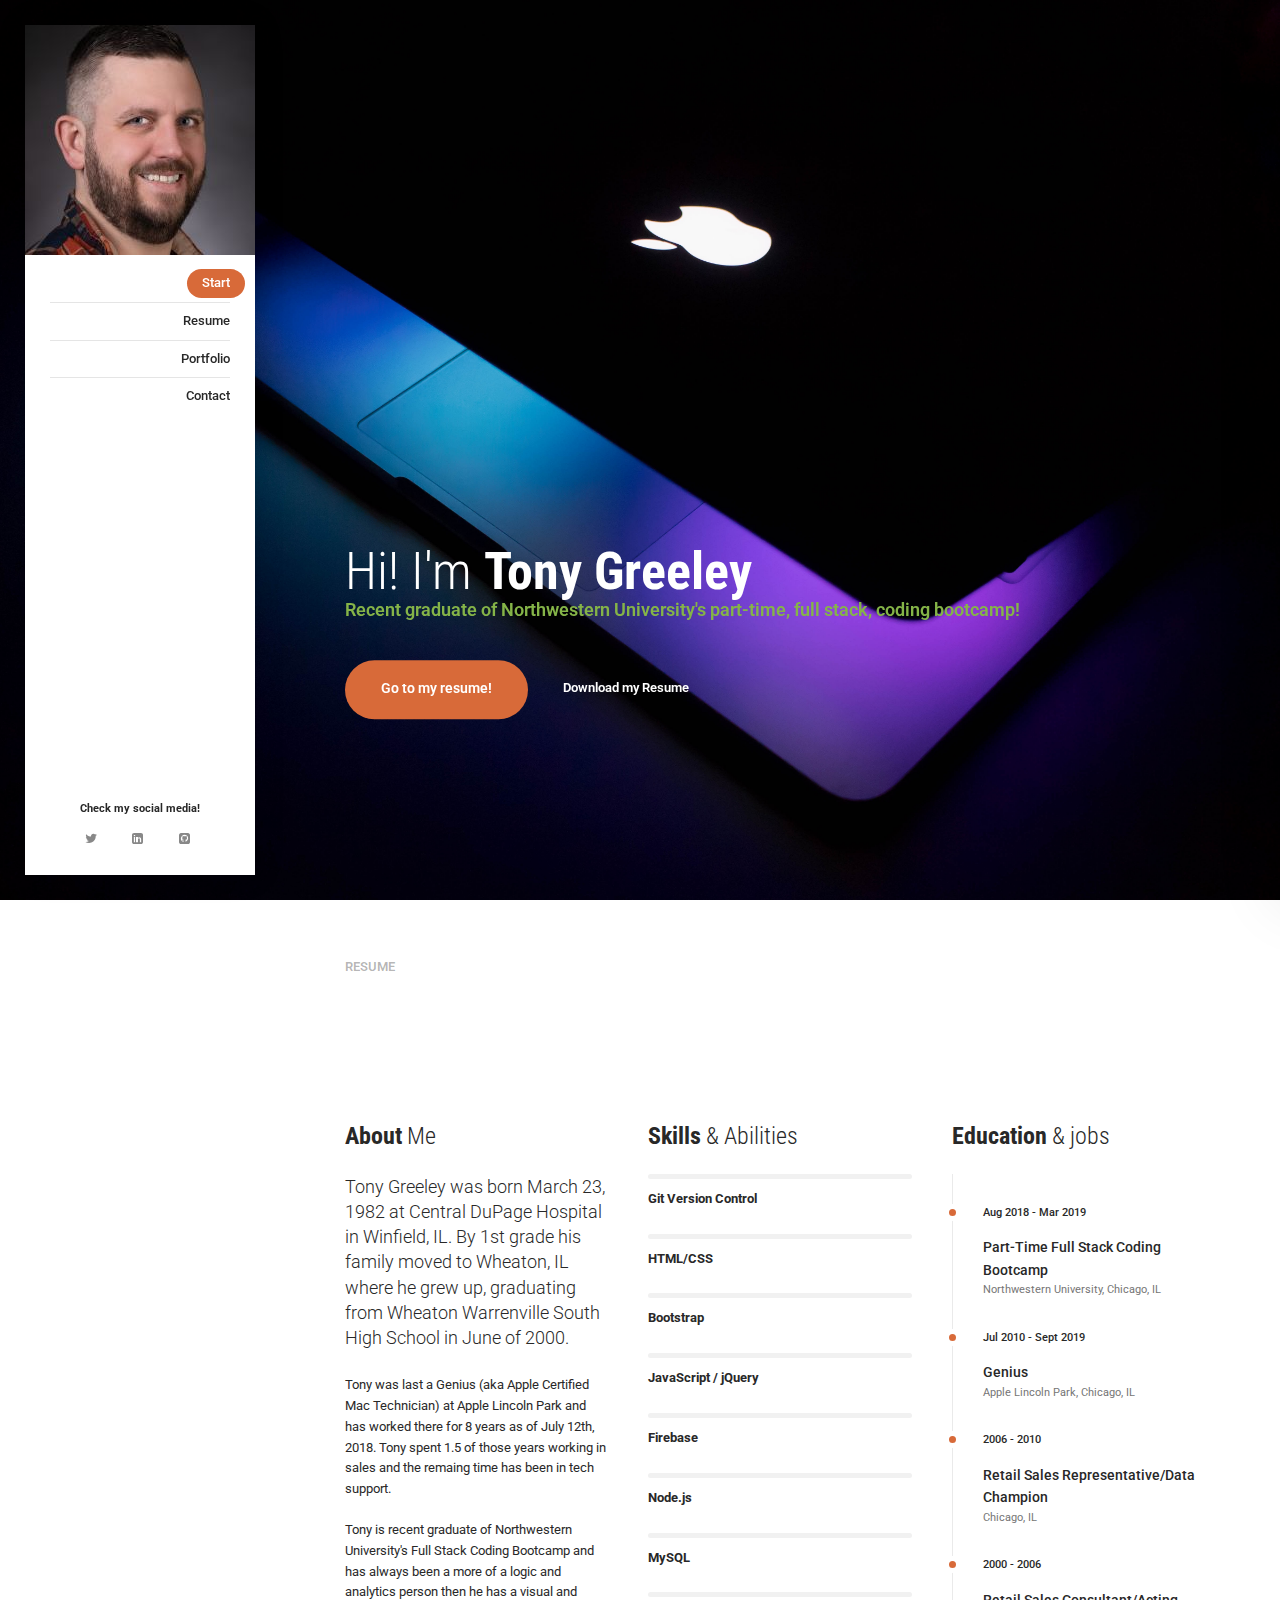
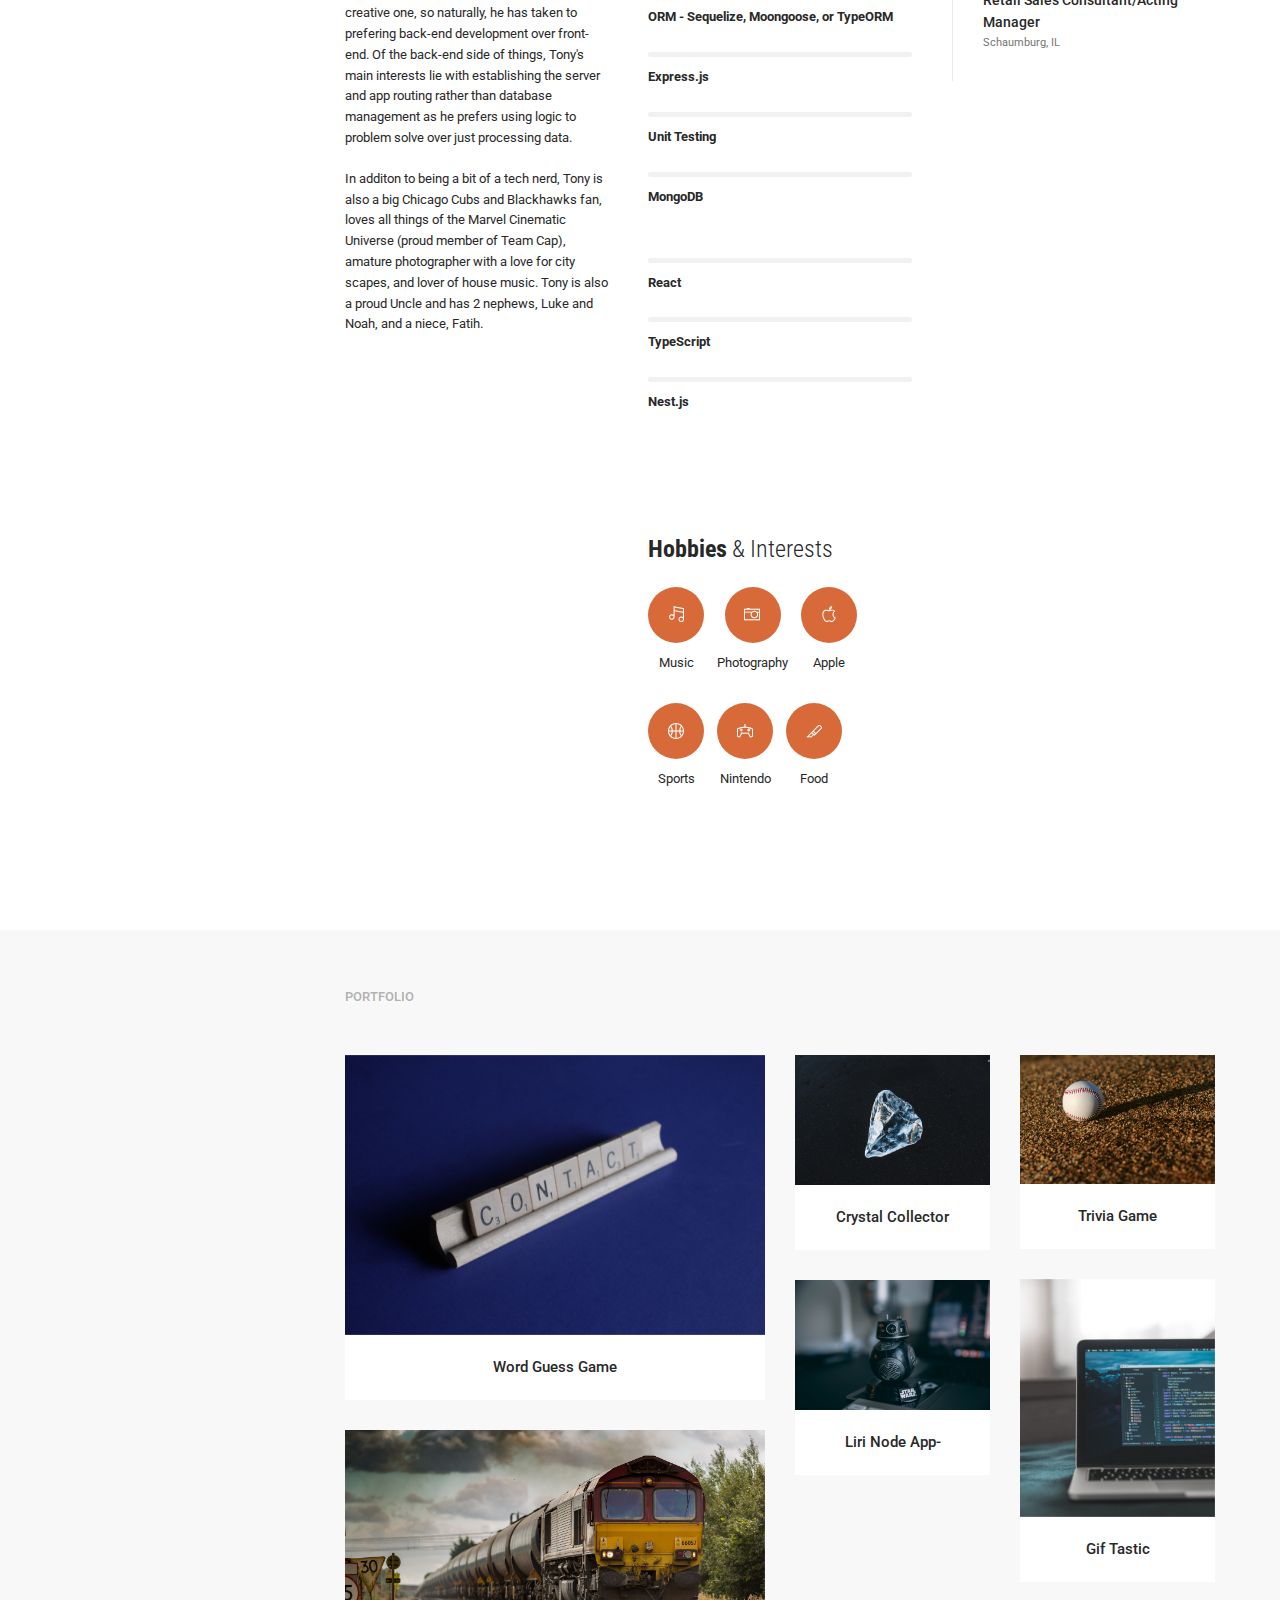
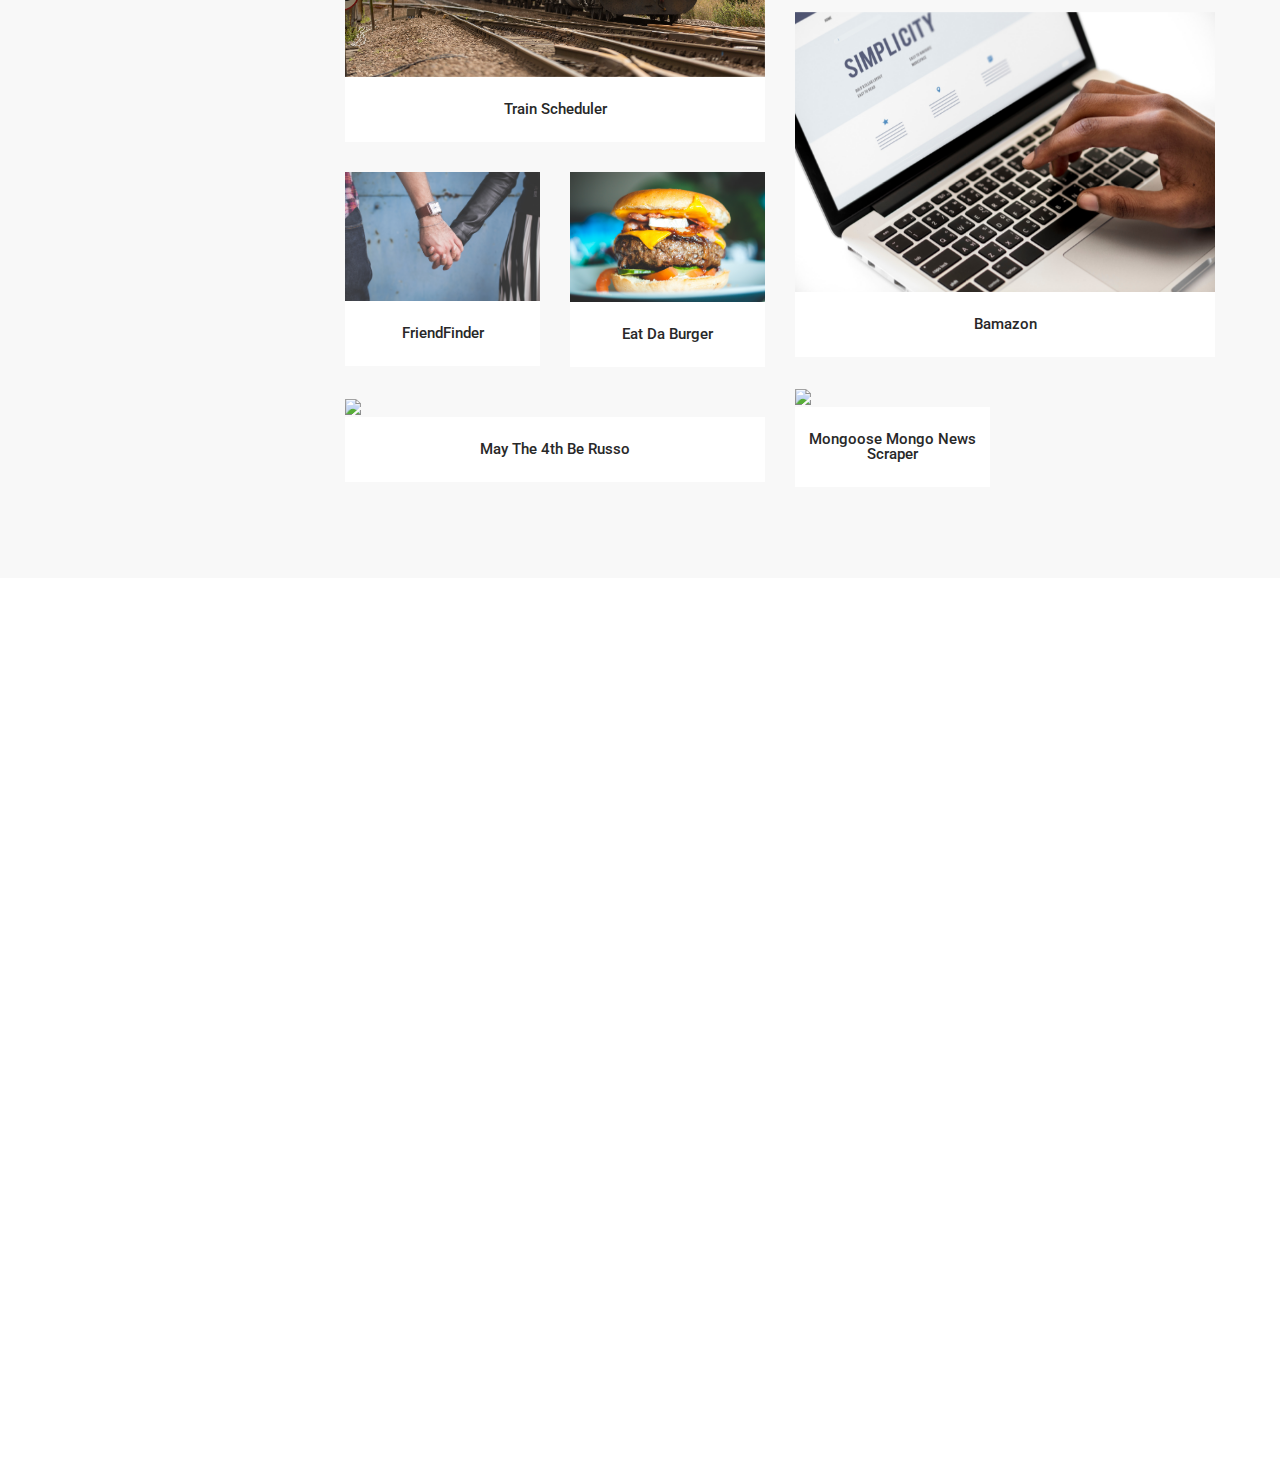
==== index.html @ 6ba8304d "Updated liri node app panel in portfolio section." ====
<!DOCTYPE html>
<html lang="en">

<head>
    <!-- Meta -->
    <meta http-equiv="Content-Type" content="text/html; charset=UTF-8" />
    <meta name="viewport" content="width=device-width, initial-scale=1.0, maximum-scale=1.0, user-scalable=0" />


    <!-- Title -->
    <title>Tony Greeley</title>

    <!-- Favicons -->
    <link rel="shortcut icon" href="./assets/img/favicon/favicon.ico">
    <link rel="apple-touch-icon" href="./assets/img/favicon/captain-america-shield-metal-base-57-204259.png">
    <link rel="apple-touch-icon" sizes="72x72" href="./assets/img/favicon/captain-america-shield-metal-base-72-204259.png">
    <link rel="apple-touch-icon" sizes="120x120" href="./assets/img/favicon/captain-america-shield-metal-base-120-204259.png">
    <link rel="apple-touch-icon" sizes="152x152" href="./assets/img/favicon/captain-america-shield-metal-base-152-204259.png">

    <!-- Google Web Fonts -->
    <link href='https://fonts.googleapis.com/css?family=Roboto+Condensed:400,700,300' rel='stylesheet' type='text/css'>
    <link href='https://fonts.googleapis.com/css?family=Roboto:400,700,500,300,100' rel='stylesheet' type='text/css'>

    <!-- CSS Styles -->
    <link rel="stylesheet" href="./assets/css/styles.css" />

    <!-- CSS Template -->
    <link rel="stylesheet" href="./assets/css/theme.min.css" />
    <link rel="stylesheet" href="./assets/css/color/orange-green.css" id="color">

</head>
<!-- Google tag (gtag.js) -->
<script async src="https://www.googletagmanager.com/gtag/js?id=G-3X4RRBQEVQ"></script>
<script>
  window.dataLayer = window.dataLayer || [];
  function gtag(){dataLayer.push(arguments);}
  gtag('js', new Date());

  gtag('config', 'G-3X4RRBQEVQ');
</script>
<body class="header-vertical">

    <!-- Loader -->
    <div id="page-loader" class="bg-white"></div>
    <!-- Loader / End -->

    <!-- Header -->
    <header id="header" class="bg-white hidden-sm hidden-xs">

        <!-- Photo -->
        <div class="photo">
            <img src="./assets/img/photos/headshot.jpg" alt="Headshot">
        </div>

        <!-- Navigation -->
        <nav id="main-menu">
            <ul class="nav nav-vertical">
                <li><a href="#start" alt="Link to start page"><span>Start</span></a></li>
                <li><a href="#resume" alt="Link to resume page"><span>Resume</span></a></li>
                <li><a href="#portfolio" alt="Link to portfolio page"><span>Portfolio</span></a></li>
                <li><a href="#contact" alt="Link to contact page"><span>Contact</span></a></li>
            </ul>
        </nav>

        <!-- Social Media -->
        <div class="social-media">
            <strong class="text-sm">Check my social media!</strong>
            <ul class="list-inline margin-t-10">
                <li><a href="https://www.twitter.com/tonythetiger323/" class="icon icon-xs" alt="Link to my Twitter Feed"><i
                            class="fa fa-twitter text-muted"></i></a></li>
                <li><a href="https://www.linkedin.com/in/anthonygreeley/" class="icon icon-xs"><i class="fa fa-linkedin-square text-muted"
                            alt="Link to my LinkedIn Page"></i></a></li>
                <li><a href="https://github.com/tonythetiger323/" class="icon icon-xs" alt="Link to my GitHub page"><i
                            class="fa fa-github-square text-muted"></i></a> </li>
            </ul>
        </div>

    </header>
    <!-- Header / End -->

    <!-- Content -->
    <div id="content" class="bg-white">

        <!-- Section - Home -->
        <section id="start" class="section fullheight bg-secondary dark padding-v-60">

            <!-- BG Image -->
            <div class="bg-image animated infinite zooming"><img src="./assets/img/photos/thomas-van-der-vennet-1076846-unsplash.jpg"
                    alt="Background image of a Mac"></div>

            <!-- Middle -->
            <div class="container container-wide v-bottom padding-v-80">
                <h1 class="text-lg margin-b-0">Hi! I'm <strong>Tony Greeley</strong></h1>
                <h5 class="text-tertiary margin-b-40">Recent graduate of Northwestern University's part-time, full
                    stack, coding bootcamp!</h5>
                <span data-target="local-scroll"><a href="#resume" class="btn btn-lg btn-primary animated"
                        data-animation="bounceIn"><span>Go to my resume!</span><i class="ti-arrow-down"></i></a></span>
                <a href="/assets/resume/Anthony Greeley - Resume.pdf" class="btn btn-link" download="Anthony_Greeley_Resume"><span>Download my Resume</span><i class="ti-file"></i></a>
            </div>

        </section>
        <!-- Section - Home / End -->

        <!-- Section - Resume -->
        <section id="resume" class="section padding-v-60">

            <!-- Content -->
            <div class="container container-wide">

                <h6 class="margin-b-50">Resume</h6>

                <div class="row padding-lg">
                    <div class="col-md-4 col-sm-6 col-xs-12">

                        <!-- Resume Box / About -->
                        <div class="resume-box">
                            <span class="icon animated" data-animation="fadeInDown"><i class="ti-comment-alt text-tertiary"></i></span>
                            <h4><strong>About</strong> Me</h4>
                            <p class="lead">Tony Greeley was born March 23, 1982 at Central DuPage Hospital in
                                Winfield, IL. By 1st
                                grade his family moved to Wheaton, IL where he grew up, graduating from Wheaton
                                Warrenville
                                South High School in June of 2000. 
                            </p>
                            <p>Tony was last a Genius (aka Apple Certified Mac Technician) at Apple Lincoln Park
                                and
                                has worked there for 8 years as of July 12th, 2018. Tony spent 1.5 of those years working
                                in
                                sales and the remaing time has been in tech support.
                            </p>
                            <p>
                                Tony is recent graduate of Northwestern University's Full Stack Coding Bootcamp and has always been a more of a logic and analytics person then he has a 
                                visual and creative one, so naturally, he has taken to prefering back-end 
                                development over front-end. Of the back-end side of things, Tony's 
                                main interests lie with establishing the server and app routing rather 
                                than database management as he prefers using logic to problem solve over 
                                just processing data.
                            </p>
                            <p> 
                                In additon to being a bit of a tech nerd, Tony is also a big Chicago Cubs and Blackhawks
                                fan, loves all things of the Marvel Cinematic Universe (proud member of Team Cap),
                                amature photographer with a love for city scapes, and lover of house music.
                                Tony
                                is also a proud Uncle and has 2 nephews, Luke and Noah, and a niece, Fatih.
                            </p>

                        </div>
                    </div>

                    <div class="col-md-4 col-sm-6 col-xs-12">
                        <!-- Resume Box / Skills -->
                        <div class="resume-box">
                            <span class="icon animated" data-animation="fadeInDown"><i class="ti-cup text-tertiary"></i></span>
                            <h4><strong>Skills</strong> &amp; Abilities</h4>
                            <!-- Skill -->
                            <div class="skill">
                                <div class="progress progress-animated">
                                    <div class="progress-bar progress-bar-primary" role="progressbar" aria-valuenow="100"
                                        aria-valuemin="0" aria-valuemax="100">
                                        <span></span>
                                    </div>
                                </div>
                                <strong>Git Version Control</strong>
                            </div>
                            <!-- Skill -->
                            <div class="skill">
                                <div class="progress progress-animated">
                                    <div class="progress-bar progress-bar-primary" role="progressbar" aria-valuenow="100"
                                        aria-valuemin="0" aria-valuemax="100">
                                        <span></span>
                                    </div>
                                </div>
                                <strong>HTML/CSS</strong>
                            </div>
                            <!-- Skill -->
                            <div class="skill">
                                <div class="progress progress-animated">
                                    <div class="progress-bar progress-bar-primary" role="progressbar" aria-valuenow="100"
                                        aria-valuemin="0" aria-valuemax="100">
                                        <span></span>
                                    </div>
                                </div>
                                <strong>Bootstrap</strong>
                            </div>
                            <!-- Skill -->
                            <div class="skill">
                                <div class="progress progress-animated">
                                    <div class="progress-bar progress-bar-primary" role="progressbar" aria-valuenow="100"
                                        aria-valuemin="0" aria-valuemax="100">
                                        <span></span>
                                    </div>
                                </div>
                                <strong>JavaScript / jQuery</strong>
                            </div>
                            <!-- Skill -->
                            <div class="skill">
                                <div class="progress progress-animated">
                                    <div class="progress-bar progress-bar-primary" role="progressbar" aria-valuenow="90"
                                        aria-valuemin="0" aria-valuemax="100">
                                        <span></span>
                                    </div>
                                </div>
                                <strong>Firebase</strong>
                            </div>
                            <!-- Skill -->
                            <div class="skill">
                                <div class="progress progress-animated">
                                    <div class="progress-bar progress-bar-primary" role="progressbar" aria-valuenow="100"
                                        aria-valuemin="0" aria-valuemax="100">
                                        <span></span>
                                    </div>
                                </div>
                                <strong>Node.js</strong>
                            </div>
                            <!-- Skill -->
                            <div class="skill">
                                <div class="progress progress-animated">
                                    <div class="progress-bar progress-bar-primary" role="progressbar" aria-valuenow="90"
                                        aria-valuemin="0" aria-valuemax="100">
                                        <span></span>
                                    </div>
                                </div>
                                <strong>MySQL</strong>
                            </div>
                            <!-- Skill -->
                            <div class="skill">
                                <div class="progress progress-animated">
                                    <div class="progress-bar progress-bar-primary" role="progressbar" aria-valuenow="95"
                                        aria-valuemin="0" aria-valuemax="100">
                                        <span></span>
                                    </div>
                                </div>
                                <strong>ORM - Sequelize, Moongoose, or TypeORM</strong>
                            </div>
                            <!-- Skill -->
                            <div class="skill">
                                <div class="progress progress-animated">
                                    <div class="progress-bar progress-bar-primary" role="progressbar" aria-valuenow="100"
                                        aria-valuemin="0" aria-valuemax="100">
                                        <span></span>
                                    </div>
                                </div>
                                <strong>Express.js</strong>
                            </div>
                            <!-- Skill -->
                            <div class="skill">
                                <div class="progress progress-animated">
                                    <div class="progress-bar progress-bar-primary" role="progressbar" aria-valuenow="90"
                                        aria-valuemin="0" aria-valuemax="100">
                                        <span></span>
                                    </div>
                                </div>
                                <strong>Unit Testing</strong>
                            </div>
                            <!-- Skill -->
                            <div class="skill">
                                <div class="progress progress-animated">
                                    <div class="progress-bar progress-bar-primary" role="progressbar" aria-valuenow="100"
                                        aria-valuemin="0" aria-valuemax="100">
                                        <span></span>
                                    </div>
                                </div>
                                <strong>MongoDB</strong>
                            </div>
                        </div>
                        <!-- Skill -->
                        <div class="skill">
                            <div class="progress progress-animated">
                                <div class="progress-bar progress-bar-primary" role="progressbar" aria-valuenow="100"
                                    aria-valuemin="0" aria-valuemax="100">
                                    <span></span>
                                </div>
                            </div>
                            <strong>React</strong>
                        </div>
                        <!-- Skill -->
                        <div class="skill">
                                <div class="progress progress-animated">
                                    <div class="progress-bar progress-bar-primary" role="progressbar" aria-valuenow="75"
                                        aria-valuemin="0" aria-valuemax="100">
                                        <span></span>
                                    </div>
                                </div>
                                <strong>TypeScript</strong>
                            </div>
                        <!-- Skill -->
                        <div class="skill">
                            <div class="progress progress-animated">
                                <div class="progress-bar progress-bar-primary" role="progressbar" aria-valuenow="75"
                                    aria-valuemin="0" aria-valuemax="90">
                                    <span></span>
                                </div>
                            </div>
                            <strong>Nest.js</strong>
                        </div>
                        <!-- Resume Box / Hobbies -->
                        <div class="resume-box">
                            <span class="icon animated" data-animation="fadeInDown"><i class="ti-music-alt text-tertiary"></i></span>
                            <h4><strong>Hobbies</strong> &amp; Interests</h4>
                            <ul class="list-inline">
                                <li>
                                    <div class="icon-box text-center">
                                        <span class="icon icon-sm icon-circle icon-primary icon-filled"><i class="ti-music-alt"></i></span>
                                        <span class="title">Music</span>
                                    </div>
                                </li>
                                <li>
                                    <div class="icon-box text-center">
                                        <span class="icon icon-sm icon-circle icon-primary icon-filled"><i class="ti-camera"></i></span>
                                        <span class="title">Photography</span>
                                    </div>
                                </li>
                                <li>
                                    <div class="icon-box text-center">
                                        <span class="icon icon-sm icon-circle icon-primary icon-filled"><i class="ti-apple"></i></span>
                                        <span class="title">Apple</span>
                                    </div>
                                </li>
                                <li>
                                    <div class="icon-box text-center">
                                        <span class="icon icon-sm icon-circle icon-primary icon-filled"><i class="ti-basketball"></i></span>
                                        <span class="title">Sports</span>
                                    </div>
                                </li>
                                <li>
                                    <div class="icon-box text-center">
                                        <span class="icon icon-sm icon-circle icon-primary icon-filled"><i class="ti-game"></i></span>
                                        <span class="title">Nintendo</span>
                                    </div>
                                </li>
                                <li>
                                    <div class="icon-box text-center">
                                        <span class="icon icon-sm icon-circle icon-primary icon-filled"><i class="ti-slice"></i></span>
                                        <span class="title">Food</span>
                                    </div>
                                </li>
                            </ul>
                        </div>
                    </div>

                    <div class="col-md-4 col-sm-6 col-xs-12">


                        <!-- Resume Box / Education and Jobs -->
                        <div class="resume-box">
                            <span class="icon animated" data-animation="fadeInDown"><i class="ti-calendar text-tertiary"></i></span>
                            <h4><strong>Education</strong> &amp; jobs</h4>
                            <div class="timeline">
                                <!-- Single event -->
                                <div class="timeline-event te-primary">
                                    <span class="event-date">Aug 2018 - Mar 2019</span>
                                    <span class="event-name">Part-Time Full Stack Coding Bootcamp</span>
                                    <span class="event-description">Northwestern University, Chicago, IL</span>
                                </div>
                                <!-- Single event -->
                                <div class="timeline-event te-primary">
                                    <span class="event-date">Jul 2010 - Sept 2019</span>
                                    <span class="event-name">Genius</span>
                                    <span class="event-description">Apple Lincoln Park, Chicago, IL</span>
                                </div>
                                <!-- Single event -->
                                <div class="timeline-event te-primary">
                                        <span class="event-date">2006 - 2010</span>
                                        <span class="event-name">Retail Sales Representative/Data Champion</span>
                                        <span class="event-description">Chicago, IL</span>
                                    </div>
                                <!-- Single event -->
                                <div class="timeline-event te-primary">
                                        <span class="event-date">2000 - 2006</span>
                                        <span class="event-name">Retail Sales Consultant/Acting Manager</span>
                                        <span class="event-description">Schaumburg, IL</span>
                                    </div>

                            </div>
                        </div>

                    </div>
                </div>
        </section>
        <!-- Section - Resume / End -->

        <!-- Section - Portfolio -->
    <section id="portfolio" class="section bg-grey padding-v-60">

        <!-- Content -->
        <div class="container container-wide">

            <h6 class="margin-b-50">Portfolio</h6>
            
            <div id="portfolio-list" class="row masonry">
                <!-- Masonry Sizer -->
                <div class="masonry-sizer col-lg-3 col-sm-6 col-xs-12"></div>    

                <!-- Masonry Element -->
                <div class="development masonry-item margin-b-30 col-lg-6 col-sm-12 col-xs-12">
                    <div class="gallery-item">
                        <div class="item-photo">
                            <a href="./index.html" data-target="ajax-modal"><img src="./assets/img/photos/melinda-gimpel-699254-unsplash.jpg" alt="" /></a>
                            <div class="item-hover bg-dark dark">
                                <div class="item-hover-content">
                                    <a href="https://github.com/tonythetiger323/Word-Guess-Game" target="_blank" class="icon icon-sm icon-hover icon-circle icon-primary"><i class="fa fa-link"></i></a>
                                    <a href="https://tonygreeley.dev/Word-Guess-Game/" target="_blank" class="icon icon-sm icon-circle icon-white icon-hover"><i class="fa fa-play"></i></a>
                                </div>
                            </div>
                        </div>
                        <div class="item-title">
                            <span class="title">Word Guess Game</span>
                        </div>
                    </div>
                </div>
                <!-- Masonry Element -->
                <div class="development masonry-item margin-b-30 col-lg-3 col-sm-6 col-xs-12">
                    <div class="gallery-item">
                        <div class="item-photo">
                            <a href="./index.html" data-target="ajax-modal"><img src="./assets/img/photos/hao-zhang-508008-unsplash.jpg" alt="" /></a>
                            <div class="item-hover bg-dark dark">
                                <div class="item-hover-content">
                                    <a href="https://github.com/tonythetiger323/unit-4-game" target="_blank" class="icon icon-sm icon-hover icon-circle icon-primary"><i class="fa fa-link"></i></a>
                                    <a href="https://tonygreeley.dev/unit-4-game/" target="_blank" class="icon icon-sm icon-circle icon-white icon-hover"><i class="fa fa-play"></i></a>
                                </div>
                            </div>
                        </div>
                        <div class="item-title">
                            <span class="title">Crystal Collector</span>
                        </div>
                    </div>
                </div>
                <!-- Masonry Element -->
                <div class="development masonry-item margin-b-30 col-lg-3 col-sm-6 col-xs-12">
                    <div class="gallery-item">
                        <div class="item-photo">
                            <a href="./index.html" data-target="ajax-modal"><img src="./assets/img/photos/ben-hershey-578539-unsplash.jpg" alt="" /></a>
                            <div class="item-hover bg-dark dark">
                                <div class="item-hover-content">
                                    <a href="https://github.com/tonythetiger323/TriviaGame" target="_blank" class="icon icon-sm icon-hover icon-circle icon-primary"><i class="fa fa-link"></i></a>
                                    <a href="https://tonygreeley.dev/TriviaGame" target="_blank" class="icon icon-sm icon-circle icon-white icon-hover"><i class="fa fa-play"></i></a>
                                </div>
                            </div>
                        </div>
                        <div class="item-title">
                            <span class="title">Trivia Game</span>
                        </div>
                    </div>
                </div>
                <!-- Masonry Element -->
                <div class="development masonry-item margin-b-30 col-lg-3 col-sm-6 col-xs-12">
                    <div class="gallery-item">
                        <div class="item-photo">
                            <a href="./index.html" data-target="ajax-modal"><img src="./assets/img/photos/fabian-grohs-437907-unsplash.jpg" alt="" /></a>
                            <div class="item-hover bg-dark dark">
                                <div class="item-hover-content">
                                    <a href="https://github.com/tonythetiger323/GifTastic" target="_blank" class="icon icon-sm icon-hover icon-circle icon-primary"><i class="fa fa-link"></i></a>
                                    <a href="https://tonygreeley.dev/GifTastic" target="_blank" class="icon icon-sm icon-circle icon-white icon-hover"><i class="fa fa-play"></i></a>
                                </div>
                            </div>
                        </div>
                        <div class="item-title">
                            <span class="title">Gif Tastic</span>
                        </div>
                    </div>
                </div>
                <!-- Masonry Element -->
                <div class="development masonry-item margin-b-30 col-lg-6 col-sm-12 col-xs-12">
                    <div class="gallery-item">
                        <div class="item-photo">
                            <a href="./index.html" data-target="ajax-modal"><img src="./assets/img/photos/ankush-minda-139833-unsplash.jpg" alt="" /></a>
                            <div class="item-hover bg-dark dark">
                                <div class="item-hover-content">
                                    <a href="https://github.com/tonythetiger323/Train-Scheduler" target="_blank" class="icon icon-sm icon-hover icon-circle icon-primary"><i class="fa fa-link"></i></a>
                                    <a href="https://tonygreeley.dev/Train-Scheduler" target="_blank" class="icon icon-sm icon-circle icon-white icon-hover"><i class="fa fa-play"></i></a>
                                </div>
                            </div>
                        </div>
                        <div class="item-title">
                            <span class="title">Train Scheduler</span>
                        </div>
                    </div>
                </div>
                <!-- Masonry Element -->
                <div class="development masonry-item margin-b-30 col-lg-3 col-sm-6 col-xs-12">
                    <div class="gallery-item">
                        <div class="item-photo">
                            <a href="./index.html" data-target="ajax-modal"><img src="./assets/img/photos/yucel-moran-652370-unsplash.jpg" alt="" /></a>
                            <div class="item-hover bg-dark dark">
                                <div class="item-hover-content">
                                    <a href="https://github.com/tonythetiger323/Liri-Node-App/" target="_blank" class="icon icon-sm icon-hover icon-circle icon-primary"><i class="fa fa-link"></i></a>
                                    <a href="https://youtu.be/0wKeKq0sZNM" target="_blank" class="icon icon-sm icon-circle icon-white icon-hover"><i class="fa fa-play"></i></a>
                                </div>
                            </div>
                        </div>
                        <div class="item-title">
                            <span class="title">Liri Node App-</span>
                        </div>
                    </div>
                </div>
                <!-- Masonry Element -->
                <div class="webdesign masonry-item margin-b-30 col-lg-6 col-sm-12 col-xs-12">
                    <div class="gallery-item">
                        <div class="item-photo">
                            <a href="./index.html" data-target="ajax-modal"><img src="./assets/img/photos/rawpixel-603646-unsplash.jpg"/></a>
                            <div class="item-hover bg-dark dark">
                                <div class="item-hover-content">
                                    <a href="https://github.com/tonythetiger323/bamazon" data-target="ajax-modal" class="icon icon-sm icon-hover icon-circle icon-primary"><i class="fa fa-link"></i></a>
                                    <a href="https://youtu.be/lS2jok3E8bo" target="_blank" class="icon icon-sm icon-circle icon-white icon-hover"><i class="fa fa-play"></i></a>
                                </div>
                            </div>
                        </div>
                        <div class="item-title">
                           <span class="title">Bamazon</span>
                        </div>
                    </div>
                </div>
                   
                    <!-- Masonry Element -->
                <div class="development masonry-item margin-b-30 col-lg-3 col-sm-6 col-xs-12">
                    <div class="gallery-item">
                        <div class="item-photo">
                            <a href="projects/project-example-it.html" data-target="ajax-modal"><img src="./assets/img/photos/freestocks-org-132631-unsplash.jpg" alt="" /></a>
                            <div class="item-hover bg-dark dark">
                                <div class="item-hover-content">
                                    <a href="./assets/img/photos/freestocks-org-132631-unsplash.jpg" data-target="ajax-modal" class="icon icon-sm icon-hover icon-circle icon-primary"><i class="fa fa-link"></i></a>
                                    <a href="https://desolate-waters-46302.herokuapp.com/" target="_blank" class="icon icon-sm icon-circle icon-white icon-hover"><i class="fa fa-play"></i></a>
                                </div>
                            </div>
                        </div>
                        <div class="item-title">
                            <span class="title">FriendFinder</span>
                        </div>
                    </div>
                </div>
                    
                    <!-- Masonry Element -->
                <div class="graphic masonry-item margin-b-30 col-lg-3 col-sm-6 col-xs-12">
                    <div class="gallery-item">
                        <div class="item-photo">
                            <a href="./index.html" data-target="ajax-modal"><img src="./assets/img/photos/erik-odiin-787777-unsplash.jpg"/></a>
                            <div class="item-hover bg-dark dark">
                                <div class="item-hover-content">
                                    <a href="https://github.com/tonythetiger323/burger" target="_blank" class=" icon icon-sm
                                              " data-target="ajax-modal" class="icon icon-sm icon-hover icon-circle icon-primary"><i class="fa fa-link"></i></a>
                                    <a href="https://fathomless-woodland-32050.herokuapp.com/" target="_blank" class="icon icon-sm icon-circle icon-white icon-hover"><i class="fa fa-play"></i></a>
                                </div>
                            </div>
                        </div>
                        <div class="item-title">
                            <span class="title">Eat Da Burger</span>
                        </div>
                    </div>
                </div>
                    
                    <!-- Masonry Element -->
                <div class="webdesign masonry-item margin-b-30 col-lg-3 col-sm-6 col-xs-12">
                    <div class="gallery-item">
                        <div class="item-photo">
                            <a href="./index.html" data-target="ajax-modal"><img src="./assets/img/photos/Free-avengers-backgrounds.jpg"/></a>
                            <div class="item-hover bg-dark dark">
                                <div class="item-hover-content">
                                    <a href="https://github.com/tonythetiger323/MongooseMongoNewsScraper" data-target="ajax-modal" class="icon icon-sm icon-hover icon-circle icon-primary"><i class="fa fa-link"></i></a>
                                    <a href="https://sheltered-citadel-22600.herokuapp.com/" target="_blank" class="icon icon-sm icon-circle icon-white icon-hover"><i class="fa fa-play"></i></a>
                                </div>
                            </div>
                        </div>
                        <div class="item-title">
                            <span class="title">Mongoose Mongo News Scraper</span>
                        </div>
                    </div>
                </div>
                    
                    <!-- Masonry Element -->
                <div class="development masonry-item margin-b-30 col-lg-6 col-sm-12 col-xs-12">
                    <div class="gallery-item">
                        <div class="item-photo">
                            <a href="./index.html" data-target="ajax-modal"><img src="https://res.cloudinary.com/tonythetiger323/image/upload/v1551236759/MayThe4thBeRusso/Other%20Photos/Together/FullSizeRender.jpg"/></a>
                            <div class="item-hover bg-dark dark">
                                <div class="item-hover-content">
                                    <a href="https://github.com/tonythetiger323/MayThe4thBeRussov2" data-target="ajax-modal" class="icon icon-sm icon-hover icon-circle icon-primary"><i class="fa fa-link"></i></a>
                                    <a href="https://www.maythe4thberusso.com" target="_blank" class="icon icon-sm icon-circle icon-white icon-hover"><i class="fa fa-play"></i></a>
                                </div>
                            </div>
                        </div>
                        <div class="item-title">
                           <span class="title">May The 4th Be Russo</span>
                        </div>
                    </div>
                </div>
            </div>
        </div>
    </section>
                   

        <!-- Section - Contact -->
        <section id="contact" class="section padding-v-60 min-fullheight">

            <!-- BG Map -->
            <div id="google-map" class="bg-image" data-latitude="41.989380" data-longitude="-87.673210" data-style="dark"></div>

            <!-- Contact Box -->
            <div class="contact-box bg-secondary dark animated" data-animation="flipInY">
                <h1>Don't hesitate to <strong>contact me</strong>!</h1>
                <!-- Contact List -->
                <ul class="list-unstyled list-unstyled-icons">
                    <li>
                        <i 
                        class="inline-icon icon-before-and-after text-primary fa fa-map-marker"
                        ></i
                        >Chicago, IL
                        60660, USA</li>
                    <li>
                        <i 
                        class="inline-icon icon-before-and-after text-primary fa fa-comment"
                        ></i
                        ><a href="mailto:tony.greeley@me.com">tony.greeley@me.com</a>
                    </li>
                    <li>
                        <i 
                        class="inline-icon icon-before-and-after text-primary fa fa-phone"
                        ></i
                        >(847) 848-0552
                    </li>
                </ul>
                <h5 class="margin-t-60">Check my social media!</h5>
                <ul class="list-inline">
                    <li><a href="https://twitter.com/tonythetiger323" class="icon icon-circle icon-xs icon-twitter"><i
                                class="fa fa-twitter"></i></a></li>
                    <li><a href="https://www.linkedin.com/in/anthonygreeley/" class="icon icon-xs icon-circle icon-linkedin"><i
                                class="fa fa-linkedin-square" alt="Link to my LinkedIn Page"></i></a></li>
                    <li><a href="https://github.com/tonythetiger323/" class="icon icon-xs icon-circle icon-github" alt="Link to my GitHub page"><i
                                class="fa fa-github-square"></i></a> </li>
                </ul>
                
            </div>

        </section>
        <!-- Section - Contact / End -->
    </div>
<!-- Content / End -->


<!-- Mobile Navigation -->
<a href="#" id="mobile-nav-toggle" class="icon icon-circle icon-sm icon-primary icon-hover visible-xs visible-sm" data-target="mobile-nav">
    <i class="ti-menu"></i>
</a>
<nav id="mobile-nav" class="bg-white">
    <div class="mobile-nav-wrapper">
         <!-- Nav -->
        <ul class="nav nav-vertical">
            <li><a href="#start"><span>Start</span></a></li>
            <li><a href="#resume"><span>Resume</span></a></li>
            <li><a href="#portfolio"><span>Portfolio</span></a></li>
            <li><a href="#contact"><span>Contact</span></a></li>
        </ul>
        <!-- Social Media -->
        <div class="margin-t-20">
            <strong class="text-sm">Check my social media!</strong>
            <ul class="list-inline margin-t-10">
                <li><a href="https://twitter.com/tonythetiger323" class="icon icon-xs"><i class="fa fa-twitter text-muted"></i></a></li>
                <li><a href="https://www.linkedin.com/in/anthonygreeley/" class="icon icon-xs"><i class="fa fa-linkedin-square text-muted"
                    alt="Link to my LinkedIn Page"></i></a></li>
                <li><a href="https://github.com/tonythetiger323/" class="icon icon-xs" alt="Link to my GitHub page"><i
                    class="fa fa-github-square text-muted"></i></a> </li>
             </ul>
        </div>
    </div>
        <a href="#" class="mobile-nav-close icon icon-hover icon-xs icon-circle icon-primary" data-target="mobile-nav"><i
                class="fa fa-times"></i></a>
    </nav>
    
    
    <!-- JS Libraries -->
    <script src="assets/js/jquery-1.11.3.min.js"></script>
    <!-- JS Plugins -->
    <script>
        window.paceOptions = {
            target: '#page-loader',
            ajax: false
        };
    </script>
    <script src="assets/js/plugins.js"></script>

    <!-- JS Core -->
    <script src="assets/js/core.min.js"></script>

    <!--Google Maps API-->
    <script src="https://maps.googleapis.com/maps/api/js?key=AIzaSyB9LO5pfOmBfFODdh-XQ9TsDspVODIFXzY"></script>
</body>
    
</html>
---- assets/css/theme.min.css ----
/* ----------------------------------------------------------------------------
Mi. - Ultimate Personal Resume vCard Template 

File:			CSS Theme Base (minified)
Version:        1.3
Last change:    20/07/16
Author:         Suelo
-------------------------------------------------------------------------------- */

.btn,a{transition:all .2s ease-in-out}a:focus,a:hover,h1 a:focus,h1 a:hover,h2 a:focus,h2 a:hover,h3 a:focus,h3 a:hover,h4 a:focus,h4 a:hover,h5 a:hover,h5:focus,h6 a:focus,h6 a:hover{text-decoration:none}.relative,.sep-line,.v-bottom,.v-center,body{position:relative}#ajax-modal,body{overflow-x:hidden}.btn.active.focus,.btn.active:focus,.btn.focus,.btn.focus:active,.btn:active:focus,.btn:focus,:focus,a:focus,a:visited,input:focus,textarea:focus{outline:0}.example-box-title,.label,h6{text-transform:uppercase}body{color:#282828;font-size:13px;font-family:'Helvetica Neue',Roboto,Helvetica,Arial,sans-serif;font-weight:400;line-height:1.6;-webkit-font-smoothing:antialiased;-moz-osx-font-smoothing:grayscale}a{color:inherit;-moz-transition:all .2s ease-in-out;-webkit-transition:all .2s ease-in-out;-o-transition:all .2s ease-in-out}iframe{border:none}img{max-width:100%;height:auto;-webkit-backface-visibility:hidden}.relative{z-index:2}.border{border:1px solid rgba(0,0,0,.15)}.dark .border,.dark.border{border:1px solid rgba(255,255,255,.2)}.border-bottom{border-bottom:1px solid rgba(0,0,0,.15)}.dark .border-bottom,.dark.border-bottom{border-bottom:1px solid rgba(255,255,255,.1)}.border-top{border-top:1px solid rgba(0,0,0,.15)}.dark .border-top,.dark.border-top{border-top:1px solid rgba(255,255,255,.2)}.light{color:#111}.dark,.nav-vertical>li.active>a,.nav-vertical>li>a.active{color:#fff}.padding-70{padding:70px}.padding-60{padding:60px}.padding-40{padding:40px}.padding-30{padding:30px}.padding-20{padding:20px}.padding-15{padding:15px}.padding-10{padding:10px}.padding-v-130{padding-top:130px;padding-bottom:130px}.padding-v-120{padding-top:120px;padding-bottom:120px}.padding-v-110{padding-top:110px;padding-bottom:110px}.padding-v-100{padding-top:100px;padding-bottom:100px}.padding-v-90{padding-top:90px;padding-bottom:90px}.padding-v-80{padding-top:80px;padding-bottom:80px}.padding-v-70{padding-top:70px;padding-bottom:70px}.padding-v-60{padding-top:60px;padding-bottom:60px}.padding-v-50{padding-top:50px;padding-bottom:50px}.padding-v-40{padding-top:40px;padding-bottom:40px}.padding-v-30{padding-top:30px;padding-bottom:30px}.padding-v-20{padding-top:20px;padding-bottom:20px}.padding-v-10{padding-top:10px;padding-bottom:10px}.padding-h-130{padding-left:130px;padding-right:130px}.padding-h-120{padding-left:120px;padding-right:120px}.padding-h-110{padding-left:110px;padding-right:110px}.padding-h-100{padding-left:100px;padding-right:100px}.padding-h-90{padding-left:90px;padding-right:90px}.padding-h-80{padding-left:80px;padding-right:80px}.padding-h-70{padding-left:70px;padding-right:70px}.padding-h-60{padding-left:60px;padding-right:60px}.padding-h-50{padding-left:50px;padding-right:50px}.padding-h-40{padding-left:40px;padding-right:40px}.padding-h-30{padding-left:30px;padding-right:30px}.padding-h-20{padding-left:20px;padding-right:20px}.padding-h-10{padding-left:10px;padding-right:10px}.padding-t-130{padding-top:130px}.padding-t-120{padding-top:120px}.padding-t-110{padding-top:110px}.padding-t-100{padding-top:100px}.padding-t-90{padding-top:90px}.padding-t-80{padding-top:80px}.padding-t-70{padding-top:70px}.padding-t-60{padding-top:60px}.padding-t-50{padding-top:50px}.padding-t-40{padding-top:40px}.padding-t-30{padding-top:30px}.padding-t-20{padding-top:20px}.padding-t-15{padding-top:15px}.padding-t-10{padding-top:10px}.padding-b-130{padding-bottom:130px}.padding-b-120{padding-bottom:120px}.padding-b-110{padding-bottom:110px}.padding-b-100{padding-bottom:100px}.padding-b-90{padding-bottom:90px}.padding-b-80{padding-bottom:80px}.padding-b-70{padding-bottom:70px}.padding-b-60{padding-bottom:60px}.padding-b-50{padding-bottom:50px}.padding-b-40{padding-bottom:40px}.padding-b-30{padding-bottom:30px}.padding-b-20{padding-bottom:20px}.padding-b-15{padding-bottom:15px}.padding-b-10{padding-bottom:10px}.margin-t-0{margin-top:0!important}.margin-t-5{margin-top:5px!important}.margin-t-10{margin-top:10px!important}.margin-t-15{margin-top:15px!important}.margin-t-20{margin-top:20px!important}.margin-t-30{margin-top:30px!important}.margin-t-40{margin-top:40px!important}.margin-t-50{margin-top:50px!important}.margin-t-60{margin-top:60px!important}.margin-t-70{margin-top:70px!important}.margin-t-80{margin-top:80px!important}.margin-t-90{margin-top:90px!important}.margin-t-100{margin-top:100px!important}.margin-t-110{margin-top:110px!important}.margin-t-120{margin-top:120px!important}.margin-b-0{margin-bottom:0!important}.margin-b-5{margin-bottom:5px!important}.margin-b-10{margin-bottom:10px!important}.margin-b-15{margin-bottom:15px!important}.margin-b-20{margin-bottom:20px!important}.margin-b-30{margin-bottom:30px!important}.margin-b-40{margin-bottom:40px!important}.margin-b-50{margin-bottom:50px!important}.margin-b-60{margin-bottom:60px!important}.margin-b-70{margin-bottom:70px!important}.margin-b-80{margin-bottom:80px!important}.margin-b-90{margin-bottom:90px!important}.margin-b-100{margin-bottom:100px!important}.margin-b-110{margin-bottom:110px!important}.margin-b-120{margin-bottom:120px!important}.margin-l-10{margin-left:10px!important}.margin-l-20{margin-left:20px!important}.margin-l-30{margin-left:30px!important}.margin-l-40{margin-left:40px!important}.margin-l-50{margin-left:50px!important}.margin-r-10{margin-right:10px!important}.margin-r-20{margin-right:20px!important}.margin-r-30{margin-right:30px!important}.margin-r-40{margin-right:40px!important}.margin-r-50{margin-right:50px!important}.h-100{height:100px}.h-200{height:200px}.h-300{height:300px}.h-400{height:400px}.h-500{height:500px}.h-600{height:600px}.h-700{height:700px}.h-800{height:800px}.h-900{height:900px}.h-sm{min-height:40vh}.h-md{min-height:60vh}.h-lg{min-height:80vh}.fullheight{height:100vh}.min-fullheight{min-height:100vh}.icon-before{margin-right:8px}.icon-after{margin-left:8px}.icon-before-and-after{margin-right:8px;margin-left:8px}.sep-line{z-index:1;display:block;height:1px;border:none;margin:10px 0;background:rgba(0,0,0,.1)}.dark .sep-line{background:rgba(255,255,255,.2)}.bg-image,.bg-slideshow{background-position:center center;background-size:cover;background-repeat:no-repeat;z-index:0}.v-center{top:50%;transform:translate3d(0,-50%,0);-webkit-transform:translate3d(0,-50%,0);-webkit-transition:all .3s;-moz-transition:all .3s;-o-transition:all .3s;transition:all .3s}.v-bottom{top:95%;transform:translate3d(0,-100%,0);-webkit-transform:translate3d(0,-100%,0);-webkit-transition:all .3s;-moz-transition:all .3s;-o-transition:all .3s;transition:all .3s}.v-center-items{display:-webkit-flex;display:-moz-flex;display:-ms-flexbox;display:flex;align-items:center;-webkit-align-items:center;flex-direction:row;-webkit-flex-direction:row}.bg-image>img,.bg-video-placeholder,.mobile .hidden-mobile{display:none}.bg-image{position:absolute;top:0;left:0;width:100%;height:100%}.bg-image+*{position:relative}.bg-map,.bg-slideshow,.bg-video{position:absolute;top:0;left:0;width:100%;height:100%}.bg-fixed{background-attachment:fixed}.bg-slideshow+*{position:relative}.bg-slideshow .owl-item,.bg-slideshow .owl-wrapper,.bg-slideshow .owl-wrapper-outer{height:100%;overflow:hidden}.animated{visibility:hidden}.animated.visible{visibility:visible}.animate-hover{-webkit-animation-fill-mode:both;animation-fill-mode:both}.shadow{-webkit-box-shadow:1px 1px 20px 0 rgba(0,0,0,.2);-moz-box-shadow:1px 1px 20px 0 rgba(0,0,0,.2);box-shadow:1px 1px 20px 0 rgba(0,0,0,.2)}.container-wide{width:80%}.fullwidth{padding-left:30px;padding-right:30px}.row.no-padding{margin-left:0;margin-right:0}.row.no-padding>[class*=' col'],.row.no-padding>[class^=col]{padding-left:0;padding-right:0}.row.padding-lg{margin-left:-40px;margin-right:-40px}.row.padding-lg>[class*=' col'],.row.padding-lg>article[class^=col]{padding-left:40px;padding-right:40px}#header{transition:all .3s;-webkit-transition:all .3s;-moz-transition:all .3s;-o-transition:all .3s}.nav-vertical>li:not(:last-child){border-bottom:1px solid rgba(0,0,0,.1)}.dark .nav-vertical>li{border-color:rgba(255,255,255,.1)}#main-menu .nav-vertical>li>ul>li:not(:last-child),.nav-horizontal>li>ul>li:not(:last-child){border-bottom:1px solid rgba(0,0,0,.1)}.nav-vertical>li>a{position:relative;display:inline-block;font-size:13px;font-weight:500;padding:8px 0}.nav-vertical>li>a:focus,.nav-vertical>li>a:hover{background:0 0}.nav-vertical>li>a>span{position:relative;z-index:1}.nav-vertical>li>a:before{position:absolute;top:4px;left:-15px;bottom:4px;right:-15px;border-radius:20px;content:' ';transform:scale(0);-webkit-transform:scale(0);transition:all .2s cubic-bezier(.175,.885,.32,1.275);-webkit-transition:all .2s cubic-bezier(.175,.885,.32,1.275);visibility:hidden;opacity:0}.nav-vertical>li.active>a:before,.nav-vertical>li>a.active:before{transform:scale(1);-webkit-transform:scale(1);visibility:visible;opacity:1}.nav-vertical li ul{padding:10px 5px 20px;list-style:none;display:none}#main-menu .nav-vertical>li:hover>ul,#main-menu .nav-vertical>li>a:hover+ul,.nav-vertical li.active>ul{display:block}.nav-vertical>li ul a{line-height:1.8;opacity:.5}.nav-vertical>li>ul>li.active>a,.nav-vertical>li>ul>li>a:focus,.nav-vertical>li>ul>li>a:hover{opacity:1}#main-menu .nav-vertical>li>a{margin-left:-25px;margin-right:-25px;padding-left:25px;padding-right:25px}#main-menu .nav-vertical>li>a:before{left:10px;right:10px}#main-menu .nav-vertical>li>ul{position:absolute;background:#fff;padding:3px 15px;width:180px;text-align:left;left:100%;margin-left:20px;top:0;-webkit-box-shadow:0 0 30px 0 rgba(0,0,0,.1);-moz-box-shadow:0 0 30px 0 rgba(0,0,0,.1);box-shadow:0 0 30px 0 rgba(0,0,0,.1)}#main-menu .nav-vertical>li.dropdown>a:after{font-family:themify;font-size:70%;margin-left:5px;opacity:.6;content:"\e62a"}#main-menu .nav-vertical>li.dropdown:hover>a:after{opacity:1;color:inherit}#main-menu .nav-vertical>li>ul>li>a{line-height:2.8;opacity:1}.header-vertical #header{position:fixed;top:25px;left:25px;bottom:25px;width:270px;z-index:888;-webkit-box-shadow:0 0 30px 0 rgba(0,0,0,.1);-moz-box-shadow:0 0 30px 0 rgba(0,0,0,.1);box-shadow:0 0 30px 0 rgba(0,0,0,.1)}.header-vertical #header #main-menu{position:relative;background:inherit;z-index:2}.header-vertical #header .nav-vertical{position:relative;text-align:right;padding:0 25px}.header-vertical #header .photo{margin-bottom:10px}.header-vertical .logo{text-align:right;padding:90px 30px;margin-bottom:10px}.header-vertical .logo .name{margin-bottom:5px;font-size:46px;line-height:1}.header-vertical .logo .caption{font-weight:600}.header-vertical #header .social-media{position:absolute;bottom:0;left:0;right:0;text-align:center;z-index:1}.nav-horizontal>li{display:inline-block;margin:0 10px;line-height:1}.nav-horizontal>li>a{position:relative;display:block;font-size:13px;font-weight:500;padding:12px 0}.nav-horizontal>li>a:focus,.nav-horizontal>li>a:hover{background:0 0}.nav-horizontal>li>a>span{position:relative;z-index:1}.nav-horizontal>li>a:before{position:absolute;top:4px;left:-15px;bottom:4px;right:-15px;border-radius:20px;content:' ';transform:scale(0);-webkit-transform:scale(0);transition:all .2s cubic-bezier(.175,.885,.32,1.275);-webkit-transition:all .2s cubic-bezier(.175,.885,.32,1.275);visibility:hidden;opacity:0}.header-horizontal #header,.nav-horizontal>li>ul{left:0;-webkit-box-shadow:0 0 30px 0 rgba(0,0,0,.1);-moz-box-shadow:0 0 30px 0 rgba(0,0,0,.1)}.nav-horizontal>li>a.active{color:#fff}.nav-horizontal>li>a.active:before{transform:scale(1);-webkit-transform:scale(1);visibility:visible;opacity:1}.nav-horizontal>li>ul{position:absolute;background:#fff;padding:3px 15px;width:180px;text-align:left;top:100%;list-style:none;display:none;margin-top:-1px;box-shadow:0 0 30px 0 rgba(0,0,0,.1)}.nav-horizontal>li.dropdown>a:after{font-family:themify;font-size:70%;margin-left:5px;opacity:.6;content:"\e62a"}.nav-horizontal>li.dropdown:hover>a:after{opacity:1;color:inherit}.nav-horizontal>li:hover>ul{display:block}.nav-horizontal>li>ul>li>a{line-height:2.8;opacity:1}.header-horizontal #header{position:fixed;top:0;right:0;height:88px;z-index:222;box-shadow:0 0 30px 0 rgba(0,0,0,.1)}.header-horizontal #header>*{line-height:88px}.header-horizontal #header>*>*{line-height:1.6}.header-horizontal #header .photo{height:100%;display:inline-block;line-height:1}.header-horizontal #header .photo img{height:100%}.header-horizontal .logo{display:inline-block;text-align:right;padding:9px 30px;min-width:230px;height:88px;line-height:1!important}.header-horizontal .logo>*{position:relative;top:11px}.header-horizontal .logo .name{margin-bottom:0;font-size:24px;line-height:24px!important}.header-horizontal .logo .caption{font-weight:600;font-size:12px}.header-horizontal #header #main-menu{display:inline-block;margin-left:20px}.gallery-item,.timeline-event>*{display:block}#mobile-nav-toggle{position:fixed;top:30px;right:30px;z-index:660;-webkit-box-shadow:0 0 30px 0 rgba(0,0,0,.1);-moz-box-shadow:0 0 30px 0 rgba(0,0,0,.1);box-shadow:0 0 30px 0 rgba(0,0,0,.1)}.ajax-modal-opened #mobile-nav-toggle{margin-top:60px}#mobile-nav{position:fixed;top:0;right:0;height:100%;width:260px;z-index:670;transition:all .3s ease-out;-webkit-transition:all .3s ease-out;-moz-transition:all .3s ease-out;-o-transition:all .3s ease-out;transform:translateX(100%);-webkit-transform:translateX(100%);-webkit-box-shadow:-2px 2px 61px 0 rgba(0,0,0,.1);-moz-box-shadow:-2px 2px 61px 0 rgba(0,0,0,.1);box-shadow:-2px 2px 61px 0 rgba(0,0,0,.1)}#messenger.active,.post-item:hover .post-content{-webkit-box-shadow:0 0 30px 0 rgba(0,0,0,.1);-moz-box-shadow:0 0 30px 0 rgba(0,0,0,.1)}#mobile-nav .mobile-nav-wrapper{position:absolute;top:0;right:0;width:100%;height:100%;padding:30px;overflow-x:hidden;overflow-y:auto;z-index:0}#messenger,.gallery-item,.section{overflow:hidden}.mobile-nav-open #mobile-nav{transform:translateX(0);-webkit-transform:translateX(0)}.mobile-nav-open.header-horizontal #header,.mobile-nav-open.header-horizontal #header.sticky{transform:translateX(-260px);-webkit-transform:translateX(-260px)}.mobile-nav-open #content{transform:translateX(-130px);-webkit-transform:translateX(-130px)}#mobile-nav .mobile-nav-close{position:absolute;top:30px;right:30px}.section,.speciality-icon,.timeline,.timeline-event{position:relative}#content{transition:all .3s;-webkit-transition:all .3s;-moz-transition:all .3s;-o-transition:all .3s}.header-vertical .section{padding-left:320px}.resume-box{margin-bottom:50px}.skill{margin-bottom:24px}.speciality{padding:20px 0;border-bottom:1px solid #eaeaea}.dark .speciality{border-color:rgba(255,255,255,.1)}.speciality:last-child{border-bottom:none}.speciality-icon{top:-2px;float:left;font-size:36px}.speciality-content{padding-top:6px;padding-left:66px}.speciaity-description{color:#757575;margin-bottom:0;font-size:12px}.dark .speciaity-description{color:rgba(255,255,255,.5)}.timeline{border-left:1px solid #eaeaea;padding:30px 0}.dark .timeline{border-color:rgba(255,255,255,.1)}.timeline-event{padding-left:30px;padding-bottom:30px}.timeline-event:last-child{padding-bottom:0}.timeline-event:before{position:absolute;top:0;left:-9px;width:7px;height:7px;border:5px solid #fff;-webkit-border-radius:50%;-moz-border-radius:50%;border-radius:50%;-webkit-box-sizing:content-box;-moz-box-sizing:content-box;box-sizing:content-box;content:" "}.gallery-item,.gallery-item .item-photo{position:relative}.event-date{font-weight:500;font-size:11px;margin-bottom:15px}.event-name{font-weight:500;font-size:14px}.event-description{font-size:11px;color:#757575}.dark .event-description{color:rgba(255,255,255,.5)}.contact-box{margin-left:10%;width:380px;padding:60px 40px}.gallery-item{transition:all .3s ease-out;-webkit-transition:all .3s ease-out}.gallery-item .item-container{position:absolute;top:0;left:0;width:100%;height:100%;padding:5% 10%;transition:all .5s ease-out;-webkit-transition:all .5s ease-out}.gallery-item .item-container .item-content{position:relative;top:50%;transform:translate3d(0,-50%,0);-webkit-transform:translate3d(0,-50%,0)}.gallery-item:hover .item-container.dynamic{opacity:0;visibility:hidden;transform:translateY(50%);-webkit-transform:translateY(50%)}.gallery-item .item-hover{position:absolute;top:0;left:0;width:100%;height:100%;padding:5% 10%;transition:all .5s;-webkit-transition:all .5s;opacity:0;visibility:hidden}.gallery-item:hover .item-hover{opacity:1;visibility:visible;transform:translateY(0);-webkit-transform:translateY(0)}.gallery-item .item-hover-content{position:relative;top:50%;text-align:center;opacity:0;transform:translate3d(0,-50%,0) scale(.5);-webkit-transform:translate3d(0,-50%,0) scale(.5);transition:all .2s cubic-bezier(.175,.885,.32,1.275) .2s;-webkit-transition:all .2s cubic-bezier(.175,.885,.32,1.275) .2s}.gallery-item:hover .item-hover-content{opacity:1;transform:translate3d(0,-50%,0) scale(1);-webkit-transform:translate3d(0,-50%,0) scale(1)}.gallery-item .item-hover-corner{position:absolute;top:10px;right:15px}.gallery-item .item-title{text-align:center;padding:25px 10px;background-color:#fff}.dark .gallery-item .item-title{background-color:rgba(0,0,0,.1)}.gallery-item .item-title .title{font-size:15px;font-weight:500;display:block;line-height:1}.post{margin-bottom:30px}.post .post-content{position:relative;margin:0 15px 30px;background:#fff;color:#282828;padding:25px 30px;z-index:2;transition:all .5s;-webkit-transition:all .5s}#ajax-loader,.post .post-photo+.post-content{margin-top:-25px}.post-item .post-content{margin-bottom:0}.example-box,.post .date,.post .meta{margin-bottom:20px}.post-item:hover .post-content{box-shadow:0 0 30px 0 rgba(0,0,0,.1)}.post-item h1{font-size:36px}.post .meta{font-size:11px;padding-bottom:21px;border-bottom:1px solid rgba(0,0,0,.1)}.post .meta>span:not(:last-child){margin-right:13px}.post .meta>span>i{margin-right:5px;opacity:.2}.post .date{font-size:14px;font-weight:500}#messenger{position:fixed;top:0;right:0;bottom:0;width:360px;height:100%;z-index:777;display:none;-webkit-box-shadow:none;-moz-box-shadow:none;box-shadow:none;transition:box-shadow .5s .4s;-webkit-transition:-webkit-box-shadow .5s .4s}#messenger.active{box-shadow:0 0 30px 0 rgba(0,0,0,.1)}#messenger-box{position:absolute;top:0;left:0;bottom:0;width:100%;height:100%;color:#fff}#messenger-box .messenger-box-content{position:absolute;top:0;left:0;right:-30px;margin-right:30px;height:100%;padding:30px;display:none;overflow:auto}#messenger-box .icon.messenger-close{position:absolute;top:30px;right:30px}#messenger-box:before{position:absolute;bottom:30px;right:30px;width:56px;height:56px;transition:all .7s;-webkit-transition:all .7s;-webkit-border-radius:50%;-moz-border-radius:50%;border-radius:50%;content:' '}#messenger.active #messenger-box:before{bottom:-220px;right:-220px;width:720px;height:150vh}#messenger-toggle{position:fixed;bottom:30px;right:30px;background-color:#fff;-webkit-box-shadow:0 0 30px 0 rgba(0,0,0,.1);-moz-box-shadow:0 0 30px 0 rgba(0,0,0,.1);box-shadow:0 0 30px 0 rgba(0,0,0,.1);z-index:776}#messenger-toggle:focus,#messenger-toggle:hover{color:#fff}.example-box{border:1px solid #E1E1E8;border-top-left-radius:4px;border-top-right-radius:4px}.comment-avatar,.pace .pace-progress{-webkit-border-radius:50%;-moz-border-radius:50%}.example-box-content{padding:20px}.example-box-content>:last-child{margin-bottom:0}.example-box-title{padding:10px 20px;font-size:11px;border-bottom:1px solid #E1E1E8;background-color:#F7F8F9;color:#9b9fa1;font-weight:500}.example-box+pre{margin-top:-1px!important;border-top-left-radius:0;border-top-right-radius:0}.comments{margin-bottom:30px}.comments,.comments ul{list-style:none;padding:0}.comment-content,.comments ul{padding-left:95px}.comments ul{margin-top:20px;padding-top:20px}.comments li{margin-bottom:25px}.comment-title,.comments li:last-child{margin-bottom:0}.comment-avatar{float:left;width:65px;height:65px;border-radius:50%;overflow:hidden}.comment-avatar img{-webkit-border-radius:2px;-moz-border-radius:2px;border-radius:2px}.comment-title{padding-right:100px}.comment-head{padding-top:10px;padding-bottom:15px;margin-bottom:10px;border-bottom:1px solid rgba(0,0,0,.15)}.dark .comment-head{border-color:rgba(255,255,255,.15)}.comment-text{font-size:12px;margin-bottom:15px}h5,p{margin-bottom:20px}#page-loader{position:fixed;top:0;left:0;right:0;bottom:0;width:100%;height:100%;z-index:10000;transition:all .3s ease-out;-webkit-transition:all .3s ease-out;-moz-transition:all .3s ease-out;-o-transition:all .3s ease-out}.pace{position:absolute;z-index:2000;top:50%;left:50%;transform:translate3d(-50%,-50%,0);-webkit-transform:translate3d(-50%,-50%,0);-webkit-pointer-events:none;pointer-events:none;-webkit-user-select:none;-moz-user-select:none;user-select:none;width:80px;height:80px;display:block!important}.pace-inactive{display:none}.pace .pace-progress{position:relative;transform:translate3d(0,0,0)!important;-webkit-transform:translate3d(0,0,0)!important;-webkit-transition:all .1s;-moz-transition:all .1s;-o-transition:all .1s;transition:all .1s;-webkit-background-clip:padding-box;-moz-background-clip:padding;background-clip:padding-box;border-radius:50%;width:100%;height:100%;color:#fff;text-align:center}@-webkit-keyframes pageLoading{0%,100%{-webkit-transform:none;transform:none}50%{-webkit-transform:scale(1.9);transform:scale(1.9)}}@keyframes pageLoading{0%,100%{-webkit-transform:none;transform:none}50%{-webkit-transform:scale(1.9);transform:scale(1.9)}}.pace .pace-progress:before{position:absolute;top:0;left:0;-webkit-border-radius:50%;-moz-border-radius:50%;border-radius:50%;width:100%;height:100%;content:' ';-webkit-animation-name:pageLoading;animation-name:pageLoading;-webkit-animation-fill-mode:both;animation-fill-mode:both;-webkit-animation-duration:3s;animation-duration:3s;-webkit-animation-iteration-count:infinite;animation-iteration-count:infinite}.pace .pace-progress:after{position:absolute;top:49%;left:49%;transform:translate3d(-50%,-50%,0);-webkit-transform:translate3d(-50%,-50%,0);font-size:16px;font-weight:600;content:attr(data-progress-text);display:block}.bg-green,.bg-success{background-color:#85b448}.bg-blue,.bg-info{background-color:#3aa8db}.bg-orange,.bg-warning{background-color:#d86a39}.bg-danger,.bg-red{background-color:#ca4441}.bg-white{background-color:#fff}.bg-black{background-color:#000}.bg-grey{background-color:#f8f8f8}.bg-grey-dark{background-color:#232323}.bg-blue-dark{background-color:#1a2a41}.bg-red-dark{background-color:#4b1615}.bg-red-navy{background-color:#723e3d}.bg-green-dark{background-color:#232d1c}.bg-green-navy{background-color:#647247}.bg-brown{background-color:#32281d}.bg-blue-navy{background-color:#31485e}.bg-yellow{background-color:#ddc13e}.bg-yellow-navy{background-color:#8e824c}.bg-beige{background-color:#caa669}.bg-purple{background-color:#8566b5}.bg-purple-navy{background-color:#352a47}.bg-dark{background-color:rgba(0,0,0,.7)}h1,h2,h3,h4,h5,h6{margin-top:0}h1,h2,h3,h4{font-family:'Roboto Condensed';font-weight:300}h5,h6{font-weight:600}.text-light,p.lead{font-weight:300}h1{font-size:42px;margin-bottom:34px}h1.text-lg{font-size:52px}h2{font-size:36px;margin-bottom:28px}h3{font-size:28px;margin-bottom:26px}h4{font-size:24px;margin-bottom:24px}h5{font-size:18px}h6{font-size:13px;color:rgba(0,0,0,.3);margin-bottom:16px}.dark h6{color:rgba(255,255,255,.4)}p.lead{font-size:18px;margin-bottom:25px}blockquote{padding:30px 20px}blockquote footer:before{display:none}.btn>*,.icon-box{display:inline-block}blockquote footer img{margin-right:10px}.dark blockquote .small,.dark blockquote footer,.dark blockquote small{color:rgba(255,255,255,.5)}pre{padding:20px}.link-default{text-decoration:underline}.text-xxl{font-size:52px}.text-xl{font-size:24px}.text-lg{font-size:20px}.text-md{font-size:12px}.text-sm{font-size:11px}.text-xs{font-size:10px}.text-italic{font-style:italic}.text-blue-dark,.text-primary{color:#1a2a41}.text-green,.text-success{color:#85b448}.text-blue,.text-info{color:#3aa8db}.text-orange,.text-warning{color:#d86a39}.text-danger,.text-red{color:#ca4441}.text-white{color:#fff}.text-black{color:#000}.text-grey{color:#f8f8f8}.text-red-dark{color:#4b1615}.text-red-navy{color:#723e3d}.text-green-dark{color:#232d1c}.text-green-navy{color:#647247}.text-brown{color:#32281d}.text-blue-navy{color:#31485e}.text-yellow{color:#ddc13e}.text-yellow-navy{color:#8e824c}.text-beige{color:#caa669}.text-purple{color:#8566b5}.text-purple-navy{color:#352a47}.text-muted{color:#888}.text-muted-2x{color:#b7b7b7}.dark .text-muted{color:rgba(255,255,255,.6)}.dark .text-muted-2x{color:rgba(255,255,255,.4)}.text-dark{color:rgba(0,0,0,.6)}.btn{position:relative;padding:15px 32px 17px;-webkit-border-radius:30px;-moz-border-radius:30px;border-radius:30px;border:none;font-size:13px;background:0 0;font-weight:600;margin-bottom:2px;color:#fff;-moz-transition:all .2s ease-in-out;-webkit-transition:all .2s ease-in-out;-o-transition:all .2s ease-in-out}.btn>*{transition:all .2s ease-in-out;-moz-transition:all .2s ease-in-out;-webkit-transition:all .2s ease-in-out;-o-transition:all .2s ease-in-out}.btn>:nth-child(2){position:absolute;top:48%;transform:translate3d(0,-50%,0);-webkit-transform:translate3d(0,-50%,0);right:20px;opacity:0;visibility:hidden}.btn:focus>:nth-child(1),.btn:hover>:nth-child(1){transform:translateX(-10px)}.btn:focus>:nth-child(2),.btn:hover>:nth-child(2){opacity:1;visibility:visible}.btn:before{position:absolute;top:-2px;left:-2px;right:-2px;bottom:-2px;border-radius:29px;content:' ';opacity:0}.btn:focus:before{-webkit-animation-fill-mode:both;animation-fill-mode:both;-webkit-animation-duration:.6s;animation-duration:.6s;-webkit-animation-name:glow;animation-name:glow}@-webkit-keyframes glow{0%{opacity:.3;-webkit-transform:scale(0)}100%{opacity:0;-webkit-transform:scale(2)}}@keyframes glow{0%{opacity:.3;transform:scale(0)}100%{opacity:0;transform:scale(2)}}.btn>span{position:relative;z-index:1}.btn-green,.btn-success{background-color:#85b448}.btn-green:focus,.btn-green:hover,.btn-success:focus,.btn-success:hover{color:#85b448}.btn-blue,.btn-info{background-color:#3aa8db}.btn-blue:focus,.btn-blue:hover,.btn-info:focus,.btn-info:hover{color:#3aa8db}.btn-orange,.btn-warning{background-color:#d86a39}.btn-orange:focus,.btn-orange:hover,.btn-warning:focus,.btn-warning:hover{color:#d86a39}.btn-danger,.btn-red{background-color:#ca4441}.btn-danger:focus,.btn-danger:hover,.btn-red:focus,.btn-red:hover{color:#ca4441}.btn-white{background-color:#fff}.btn-white:focus,.btn-white:hover{color:#fff}.btn-black{background-color:#282828}.btn-black:focus,.btn-black:hover{color:#282828}.btn-grey{background-color:#f8f8f8}.btn-grey:focus,.btn-grey:hover{color:#f8f8f8}.btn-blue-dark{background-color:#1a2a41}.btn-blue-dark:focus,.btn-blue-dark:hover{color:#1a2a41}.btn-red-dark{background-color:#4b1615}.btn-red-dark:focus,.btn-red-dark:hover{color:#4b1615}.btn-red-navy{background-color:#723e3d}.btn-red-navy:focus,.btn-red-navy:hover{color:#723e3d}.btn-green-dark{background-color:#232d1c}.btn-green-dark:focus,.btn-green-dark:hover{color:#232d1c}.btn-green-navy{background-color:#647247}.btn-green-navy:focus,.btn-green-navy:hover{color:#647247}.btn-brown{background-color:#32281d}.btn-brown:focus,.btn-brown:hover{color:#32281d}.btn-blue-navy{background-color:#31485e}.btn-blue-navy:focus,.btn-blue-navy:hover{color:#31485e}.btn-yellow{background-color:#ddc13e}.btn-yellow:focus,.btn-yellow:hover{color:#ddc13e}.btn-yellow-navy{background-color:#8e824c}.btn-yellow-navy:focus,.btn-yellow-navy:hover{color:#8e824c}.btn-beige{background-color:#caa669}.btn-beige:focus,.btn-beige:hover{color:#caa669}.btn-purple{background-color:#8566b5}.btn-purple:focus,.btn-purple:hover{color:#8566b5}.btn-purple-navy{background-color:#352a47}.btn-purple-navy:focus,.btn-purple-navy:hover{color:#352a47}.btn-default,.btn-white{color:#282828}.btn:focus,.btn:hover{background:#fff}.btn-default{background-color:#f8f8f8}.btn-link{color:inherit}.btn-link:focus,.btn-link:hover{color:inherit;text-decoration:none;background:0 0}.btn-lg{padding:19px 36px 21px;border-radius:40px;font-size:14px}.btn-sm{padding:11px 29px 13px;border-radius:25px;font-size:12px}.btn-xs{padding:9px 26px 11px;border-radius:20px;font-size:11px}.label{font-size:70%;font-weight:500}.label-default{background-color:transparent;color:inherit;border:1px solid rgba(0,0,0,.15)}.dark .label-default{border-color:rgba(255,255,255,.25)}.label-primary{background-color:#1a2a41}.label-success{background-color:#85b448}.label-info{background-color:#3aa8db}.label-warning{background-color:#d86a39}.label-danger{background-color:#ca4441}.icon-box{margin-bottom:30px}.icon-box .icon{margin-bottom:10px}.icon-box .title{display:block}.icon,.icon-circle>*,.social-icons>li{display:inline-block}.icon{font-size:62px;vertical-align:middle;width:84px}.icon-circle{position:relative;font-size:32px;height:84px;-webkit-border-radius:50%;-moz-border-radius:50%;border-radius:50%;color:#fff}.icon-circle>*{position:absolute;top:49%;left:49%;transform:translate3d(-50%,-50%,0);-webkit-transform:translate3d(-50%,-50%,0)}.icon.icon-hover{transition:all .1s ease-out;-moz-transition:all .1s ease-out;-webkit-transition:all .1s ease-out;-o-transition:all .1s ease-out}a.icon>:focus,a.icon>:hover{color:inherit}.icon-lg{font-size:88px;width:120px}.icon-lg.icon-circle{font-size:54px;height:120px}.icon-sm{font-size:42px;width:56px}.icon-sm.icon-circle{font-size:16px;height:56px}.icon-xs{font-size:13px;width:34px}.icon-xs.icon-circle{font-size:11px;height:34px}.icon-green,.icon-success{background-color:#85b448}.icon-green.icon-hover:focus,.icon-green.icon-hover:hover,.icon-success.icon-hover:focus,.icon-success.icon-hover:hover{color:#85b448}.icon-blue,.icon-info{background-color:#3aa8db}.icon-blue.icon-hover:focus,.icon-blue.icon-hover:hover,.icon-info.icon-hover:focus,.icon-info.icon-hover:hover{color:#3aa8db}.icon-orange,.icon-warning{background-color:#d86a39}.icon-orange.icon-hover:focus,.icon-orange.icon-hover:hover,.icon-warning.icon-hover:focus,.icon-warning.icon-hover:hover{color:#d86a39}.icon-danger,.icon-red{background-color:#ca4441}.icon-danger.icon-hover:focus,.icon-danger.icon-hover:hover,.icon-red.icon-hover:focus,.icon-red.icon-hover:hover{color:#ca4441}.icon-black.icon-hover:focus,.icon-black.icon-hover:hover,.icon-grey,.icon-grey.icon-hover:focus,.icon-grey.icon-hover:hover,.icon-white,.icon-white.icon-hover:focus,.icon-white.icon-hover:hover{color:#282828}.icon-white{background-color:#fff}.icon-black{background-color:#282828}.icon-grey{background-color:#f8f8f8}.icon-blue-dark{background-color:#1a2a41}.icon-blue-dark.icon-hover:focus,.icon-blue-dark.icon-hover:hover{color:#1a2a41}.icon-red-dark{background-color:#4b1615}.icon-red-dark.icon-hover:focus,.icon-red-dark.icon-hover:hover{color:#4b1615}.icon-red-navy{background-color:#723e3d}.icon-red-navy.icon-hover:focus,.icon-red-navy.icon-hover:hover{color:#723e3d}.icon-green-dark{background-color:#232d1c}.icon-green-dark.icon-hover:focus,.icon-green-dark.icon-hover:hover{color:#232d1c}.icon-green-navy{background-color:#647247}.icon-green-navy.icon-hover:focus,.icon-green-navy.icon-hover:hover{color:#647247}.icon-brown{background-color:#32281d}.icon-brown.icon-hover:focus,.icon-brown.icon-hover:hover{color:#32281d}.icon-blue-navy{background-color:#31485e}.icon-blue-navy.icon-hover:focus,.icon-blue-navy.icon-hover:hover{color:#31485e}.icon-yellow{background-color:#ddc13e}.icon-yellow.icon-hover:focus,.icon-yellow.icon-hover:hover{color:#ddc13e}.icon-yellow-navy{background-color:#8e824c}.icon-yellow-navy.icon-hover:focus,.icon-yellow-navy.icon-hover:hover{color:#8e824c}.icon-beige{background-color:#caa669}.icon-beige.icon-hover:focus,.icon-beige.icon-hover:hover{color:#caa669}.icon-purple{background-color:#8566b5}.icon-purple.icon-hover:focus,.icon-purple.icon-hover:hover{color:#8566b5}.icon-purple-navy{background-color:#352a47}.icon-purple-navy.icon-hover:focus,.icon-purple-navy.icon-hover:hover{color:#352a47}.icon.icon-hover:not(.icon-circle):hover{color:inherit}.icon-circle.icon-hover:focus:not(.icon-white):not(#messenger-toggle),.icon-circle.icon-hover:hover:not(.icon-white):not(#messenger-toggle),a.icon-circle:focus:not(.icon-white):not(#messenger-toggle),a.icon-circle:hover:not(.icon-white):not(#messenger-toggle){background-color:#fff!important}.icon.icon-hover.icon-white:focus,.icon.icon-hover.icon-white:hover{background-color:transparent;color:inherit}.social-icons{list-style:none;margin:0;padding:0}.icon-behance{background-color:#0098fd}.icon-behance:focus,.icon-behance:hover{color:#0098fd}.icon-dribbble{background-color:#f16092}.icon-dribbble:focus,.icon-dribbble:hover{color:#f16092}.icon-dropbox{background-color:#0093eb}.icon-dropbox:focus,.icon-dropbox:hover{color:#0093eb}.icon-facebook{background-color:#1f4578}.icon-facebook:focus,.icon-facebook:hover{color:#1f4578}.icon-github{background-color:#757575}.icon-github:focus,.icon-github:hover{color:#757575}.icon-google-plus{background-color:#e13d3d}.icon-google-plus:focus,.icon-google-plus:hover{color:#e13d3d}.icon-instagram{background-color:#bd7f55}.icon-instagram:focus,.icon-instagram:hover{color:#bd7f55}.icon-linkedin{background-color:#008fc3}.icon-linkedin:focus,.icon-linkedin:hover{color:#008fc3}.icon-skype{background-color:#16bef1}.icon-skype:focus,.icon-skype:hover{color:#16bef1}.icon-tumblr{background-color:#3a5974}.icon-tumblr:focus,.icon-tumblr:hover{color:#3a5974}.icon-twitter{background-color:#50c8e6}.icon-twitter:focus,.icon-twitter:hover{color:#50c8e6}.icon-youtube{background-color:#eb3c31}.icon-youtube:focus,.icon-youtube:hover{color:#eb3c31}.owl-pagination{text-align:center}.owl-pagination .owl-page{display:inline-block;margin:0 5px 5px;padding:5px 0}.owl-pagination .owl-page>span{display:block;background-color:#282828;width:8px;height:8px;opacity:.2;vertical-align:middle;border-radius:50%;-webkit-transition:all .1s ease-out;transition:all .1s ease-out}.dark .owl-pagination .owl-page>span{background-color:#fff;opacity:.3}.light .owl-pagination .owl-page>span{background-color:#282828}.owl-pagination .owl-page.active>span{opacity:1;transform:scale(1.4);-webkit-transform:scale(1.4)}.side-sticky-navigation.affix{top:60px;width:100%;max-width:300px}ol,ul{margin-bottom:25px}ul.list-check li{list-style:none}ul.list-check li:before{font-family:FontAwesome;content:'\f00c';margin-right:10px;opacity:.4}.list-unstyled-icons .inline-icon{float:left;margin-left:-35px}.list-unstyled-icons li{padding-left:30px;margin-bottom:15px}.list-unstyled-icons li:last-child{margin-bottom:0}.nav a{color:inherit}.nav-pills>li{display:inline-block;float:none}.nav-pills>li>a{border-radius:40px;padding:12px 26px;font-weight:500;border:none;background-color:rgba(0,0,0,.05);color:#909090}.dark .nav-pills>li>a{color:#fff}.nav-pills>li>a:focus,.nav-pills>li>a:hover{background:0 0;color:#282828}.alert,.dark .nav-pills>li>a:focus,.dark .nav-pills>li>a:hover,.nav-panels>li.active>a,.nav-panels>li.active>a:focus,.nav-panels>li.active>a:hover{color:#fff}.nav-pills>li.active>a,.nav-pills>li.active>a:focus,.nav-pills>li.active>a:hover{background-color:#282828;border-color:#282828}.nav-panels{margin-bottom:40px}.nav-panels>li{width:50%;float:left}.nav-panels>li>a{padding:40px;background:#fff;text-align:center;font-size:15px;font-weight:500}.form-control,label{font-size:13px}.nav-panels>li>a:focus,.nav-panels>li>a:hover{background:#fff}.form-group{margin-bottom:10px}.form-control{height:42px;padding:10px 12px;border-color:#dfdfdf;border-radius:3px;-webkit-box-shadow:none;box-shadow:none}.form-control:focus{border-color:#949494;border-radius:3px;-webkit-box-shadow:none;box-shadow:none}.dark .form-control,.dark .form-control:focus{border:none!important}.form-error{display:none}.alert{border:none}.alert-default{background-color:rgba(0,0,0,.15)}.alert-success{background-color:#85b448}.alert-info{background-color:#3aa8db}.alert-warning{background-color:#d86a39}.alert-danger{background-color:#ca4441}.testimonial{margin-bottom:45px;text-align:left}.testimonial-content{position:relative;padding:18px 23px;line-height:1.2;background-color:#F6F6F6}.testimonial-dark .testimonial-content{color:#fff;background-color:rgba(0,0,0,.2)}.testimonial-white .testimonial-content{color:#282828;background-color:#fff}.testimonial-content:before{position:absolute;bottom:-14px;left:25px;width:0;height:0;border-style:solid;border-width:14px 14px 0 0;content:'';border-color:#F6F6F6 transparent transparent}.testimonial-white .testimonial-content:before{border-color:#fff transparent transparent}.testimonial-dark .testimonial-content:before{border-color:rgba(0,0,0,.2) transparent transparent}.testimonial-author{margin-top:20px;line-height:1.1}.testimonial-author .testimonial-icon{float:left}.testimonial-author .name{font-weight:500;font-size:14px;display:block}.modal-dialog,.modal:before{display:inline-block;vertical-align:middle}.testimonial-author .caption{font-size:12px;font-weight:600}.testimonial-photo{position:relative;float:left;width:52px;height:52px}.testimonial-with-photo .testimonial-author-txt{margin-left:65px;padding-top:11px}.testimonial-with-icon .testimonial-icon{margin-top:3px}.testimonial-with-icon .testimonial-author-txt{margin-left:25px}.modal{text-align:center}.modal-backdrop.in{opacity:.8}.modal-intro{color:#fff;text-align:left}.modal.fade .modal-dialog{-webkit-transition:-webkit-transform .3s cubic-bezier(.175,.885,.32,1.475);-o-transition:-o-transform .3s cubic-bezier(.175,.885,.32,1.475);transition:transform .3s cubic-bezier(.175,.885,.32,1.475);-webkit-transform:translate(0,-25%);-ms-transform:translate(0,-25%);-o-transform:translate(0,-25%);transform:translate(0,-25%)}.modal.in .modal-dialog{-webkit-transform:translate(0,0);-ms-transform:translate(0,0);-o-transform:translate(0,0);transform:translate(0,0)}.modal:before{content:" ";height:100%}.modal-dialog{text-align:left}#ajax-loader,#ajax-modal{display:none;position:fixed}.modal-dialog.modal-md{width:750px}.modal-content{border-radius:0;-webkit-box-shadow:none;box-shadow:none;border:none}.modal-body{padding:30px}.modal-close{position:absolute;top:30px;right:30px;z-index:50;transform:translateY(-40px) rotate(90deg);-webkit-transform:translateY(-40px) rotate(90deg);background:0 0;font-size:30px;border:none;color:#fff;opacity:.3;transition:all .3s ease-out;-moz-transition:all .3s ease-out;-webkit-transition:all .3s ease-out;-o-transition:all .3s ease-out}.modal.in .modal-close{transform:translateY(0) rotate(0);-webkit-transform:translateY(0) rotate(0);opacity:.3}.modal.in .modal-close:hover{opacity:1}#ajax-modal{top:0;right:0;left:0;bottom:0;overflow-y:auto;z-index:333}.ajax-modal-opened #header{pointer-events:none;opacity:.5}#ajax-modal .ajax-body{padding-top:90px;padding-bottom:90px}html.locked-scrolling,html.locked-scrolling body{height:100%;overflow:hidden}#ajax-modal .ajax-close{position:fixed;top:30px;right:30px;z-index:50}#ajax-loader{top:50%;left:50%;width:50px;height:50px;margin-left:-25px;color:#fff;border-radius:50%;z-index:999}#ajax-loader:before{position:absolute;top:0;left:0;-webkit-border-radius:50%;-moz-border-radius:50%;border-radius:50%;width:100%;height:100%;content:' ';-webkit-animation-name:pageLoading;animation-name:pageLoading;-webkit-animation-fill-mode:both;animation-fill-mode:both;-webkit-animation-duration:3s;animation-duration:3s;-webkit-animation-iteration-count:infinite;animation-iteration-count:infinite}#ajax-loader>i{position:absolute;top:50%;left:50%;margin-top:-10px;margin-left:-10px;font-size:19px}.progress{-webkit-border-radius:3px;-moz-border-radius:3px;border-radius:3px;height:5px;margin-bottom:10px;background-color:#f1f1f1;-webkit-box-shadow:none;box-shadow:none;overflow:visible}.dark .progress{background-color:rgba(255,255,255,.2)}.progress-bar{margin-left:-1px;text-align:right;-webkit-border-radius:3px;-moz-border-radius:3px;border-radius:3px;font-weight:500;box-shadow:none;transition:width 1s ease-out;-moz-transition:width 1s ease-out;-webkit-transition:width 1s ease-out;-o-transition:width 1s ease-out}.chart,.chart-box{display:inline-block;text-align:center}.progress-bar>span{position:relative;top:-8px;display:inline-block;padding:0 10px;font-size:11px;border-radius:15px;color:#fff;background-color:inherit}.progress-bar,.progress-bar-blue-dark,.progress-bar-primary{background-color:#1a2a41}.progress-bar-green,.progress-bar-success{background-color:#85b448}.progress-bar-blue,.progress-bar-info{background-color:#3aa8db}.progress-bar-orange,.progress-bar-warning{background-color:#d86a39}.progress-bar-danger,.progress-bar-red{background-color:#ca4441}.progress-bar-white{background-color:#fff}.progress-bar-black{background-color:#000}.progress-bar-grey{background-color:#f8f8f8}.progress-bar-red-dark{background-color:#4b1615}.progress-bar-red-navy{background-color:#723e3d}.progress-bar-green-dark{background-color:#232d1c}.progress-bar-green-navy{background-color:#647247}.progress-bar-brown{background-color:#32281d}.progress-bar-blue-navy{background-color:#31485e}.progress-bar-yellow{background-color:#ddc13e}.progress-bar-yellow-navy{background-color:#8e824c}.progress-bar-purple{background-color:#8566b5}.progress-bar-purple-navy{background-color:#352a47}.chart-box{margin:0 20px 30px}.chart{position:relative;margin-bottom:20px;clear:both;font-size:24px}.chart+*{display:block}.chart .percent,.circle,.pagination>li,.roll-down{display:inline-block}.chart canvas{position:absolute;top:0;left:0}.chart .percent{font-weight:600;z-index:2}.chart .percent:after{font-size:80%;content:'%'}.roll-down,.roll-down:after{content:' '}.tooltip{font-family:Lato,Helvetica,Arial,sans-serif}.tooltip-inner{border-radius:2px}.tooltips-light .tooltip-inner{background:#fff;color:#282828;-webkit-box-shadow:1px 1px 15px 0 rgba(0,0,0,.1);-moz-box-shadow:1px 1px 15px 0 rgba(0,0,0,.1);box-shadow:1px 1px 15px 0 rgba(0,0,0,.1)}.tooltips-light .tooltip-innter{background-color:#fff;color:#282828}.tooltips-light .tooltip.left .tooltip-arrow{border-left-color:#fff}.tooltips-light .tooltip.right .tooltip-arrow{border-right-color:#fff}.tooltips-light .tooltip.top .tooltip-arrow{border-top-color:#fff}.tooltips-light .tooltip.bottom .tooltip-arrow{border-bottom-color:#fff}.pagination>li{margin:0 2px}.pagination>li>a,.pagination>li>span{position:relative;padding:5px 12px 7px;background:0 0;border:none;color:inherit;font-weight:500;border-radius:30px!important}.pagination>li>a:focus,.pagination>li>a:hover,.pagination>li>span:focus,.pagination>li>span:hover{border:none;color:#fff}.pagination>.active>a,.pagination>.active>a:focus,.pagination>.active>a:hover,.pagination>.active>span,.pagination>.active>span:focus,.pagination>.active>span:hover{background:0 0;border:none;color:#fff}.circle{width:108px;height:108px;border-radius:50%}.circle-xs{width:36px;height:36px}.roll-down{position:relative;height:65px;margin-top:20px;width:40px;border:3px solid #fff;-webkit-border-radius:22px;-moz-border-radius:22px;border-radius:22px}.roll-down:after{position:absolute;top:15px;left:50%;width:6px;height:6px;margin-left:-3px;display:block;-webkit-border-radius:50%;-moz-border-radius:50%;border-radius:50%;background:#fff;-webkit-animation-fill-mode:both;animation-fill-mode:both;-webkit-animation-duration:2s;animation-duration:2s;-webkit-animation-iteration-count:infinite;animation-iteration-count:infinite;-webkit-animation-name:scrolling;animation-name:scrolling}@-webkit-keyframes scrolling{0%,100%{-webkit-transform:none;transform:none}50%{-webkit-transform:translate3d(0,400%,0);transform:translate3d(0,400%,0)}}@keyframes scrolling{0%,100%{-webkit-transform:none;transform:none}50%{-webkit-transform:translate3d(0,400%,0);transform:translate3d(0,400%,0)}}@media only screen and (max-width:1480px){.container-wide{width:90%}.contact-box{margin-left:5%}.row.padding-lg{margin-left:-20px;margin-right:-20px}.row.no-padding>div[class*=' col'],.row.padding-lg>div[class^=col]{padding-left:20px;padding-right:20px}.header-vertical #header{width:230px}.header-vertical .section{padding-left:280px}}@media only screen and (min-width:1200px){.col-lg-4{width:33.33332%}}@media only screen and (max-width:1199px){.container-wide{width:98%}.contact-box{margin-left:1%}.row.padding-lg{margin-left:-15px;margin-right:-15px}.header-vertical #header{width:220px;top:15px;left:15px;bottom:15px}.header-vertical .section{padding-left:250px}.fullwidth{padding-left:15px;padding-right:15px}}@media only screen and (min-width:992px){.col-md-4{width:33.33332%}}@media only screen and (max-width:991px){.v-center-items{display:block}.v-bottom,.v-center{top:0;transform:translate3d(0,0,0);-webkit-transform:translate3d(0,0,0)}.fullheight{height:auto}.header-vertical .section{padding-left:0}.section-double .image{position:relative;height:100vw;max-height:500px;margin-bottom:50px}.section-double .content{position:relative;top:0;transform:none;-webkit-transform:none}.modal-dialog{padding-top:100px}.modal:before{display:none}}@media only screen and (min-width:768px){.col-sm-4{width:33.33332%}}@media only screen and (max-width:767px){.col-xs-4{width:33.33332%}.comments ul{padding-left:25px}.comment-content{padding-left:80px}.fullwidth{padding-left:10px;padding-right:10px}.nav-panels>li>a{padding:40px 15px}}@media only screen and (max-width:468px){.contact-box{width:100%;margin-left:1%}#messenger{width:100%}#messenger.active #messenger-box:before{width:250%}#ajax-modal .ajax-close,#messenger-box .icon.messenger-close,#mobile-nav .mobile-nav-close,#mobile-nav-toggle{top:20px;right:20px}#messenger-box:before,#messenger-toggle{right:20px;bottom:20px}}@media only screen and (max-height:500px){.v-center-items{display:block}.v-bottom,.v-center{top:0;transform:translate3d(0,0,0);-webkit-transform:translate3d(0,0,0)}.fullheight{height:auto}#messenger.active #messenger-box:before{height:250vh}}
---- assets/css/color/orange-green.css ----
/* -----------------------------------------------------------------------------

Mi. - Personal Resume vCard Template

File:			Orange-Green Theme
Version:		1.0
Last change:	09/10/15 
Author:			Suelo

-------------------------------------------------------------------------------- */

/* Primary */

a:hover, a:focus, 
.text-primary, 
.icon-white,
#messenger-toggle,
.btn-primary:hover, .btn-primary:focus,
.icon-primary.icon-hover:hover, .icon-primary.icon-hover:focus {
	color: #d86a39; 
}

.bg-primary,
.btn-primary,
.progress-bar-primary,
.te-primary:before,
.icon-circle.icon-primary,
.nav-vertical > li > a:before,
.nav-horizontal > li > a:before,
#messenger-box:before,
#messenger-toggle:hover, #messenger-toggle:focus,
.icon-white.icon-hover:hover, .icon-white.icon-hover:focus,
.pace .pace-progress:before,
.label-primary,
.pagination > li > a:focus, .pagination > li > a:hover, .pagination > li > span:focus, .pagination > li > span:hover,
.pagination > .active > a, .pagination > .active > a:focus, .pagination > .active > a:hover, .pagination > .active > span, .pagination > .active > span:focus, .pagination > .active > span:hover,
.nav-pills > li.active > a, .nav-pills > li.active > a:focus, .nav-pills > li.active > a:hover,
.nav-panels > li.active > a, .nav-panels > li.active > a:focus, .nav-panels > li.active > a:hover,
#ajax-loader:before,
.owl-pagination .owl-page.active > span {
	background-color: #d86a39; 
}

/* Secondary */

.text-secondary,
.btn-secondary:hover, .btn-secondary:focus,
.icon-secondary.icon-hover:hover, .icon-secondary.icon-hover:focus {
	color: #232323; 
}

.bg-secondary,
.btn-secondary,
.icon-circle.icon-secondary,
.progress-bar-secondary,
.te-secondary:before {
	background-color: #232323; 
}

/* Tertiary */

.text-tertiary,
.btn-tertiary:hover, .btn-tertiary:focus,
.icon-tertiary.icon-hover:hover, .icon-tertiary.icon-hover:focus {
	color: #85b448; 
}

.bg-tertiary,
.btn-tertiary,
.icon-circle.icon-tertiary,
.progress-bar-tertiary,
.te-tertiary:before {
	background-color: #85b448; 
}
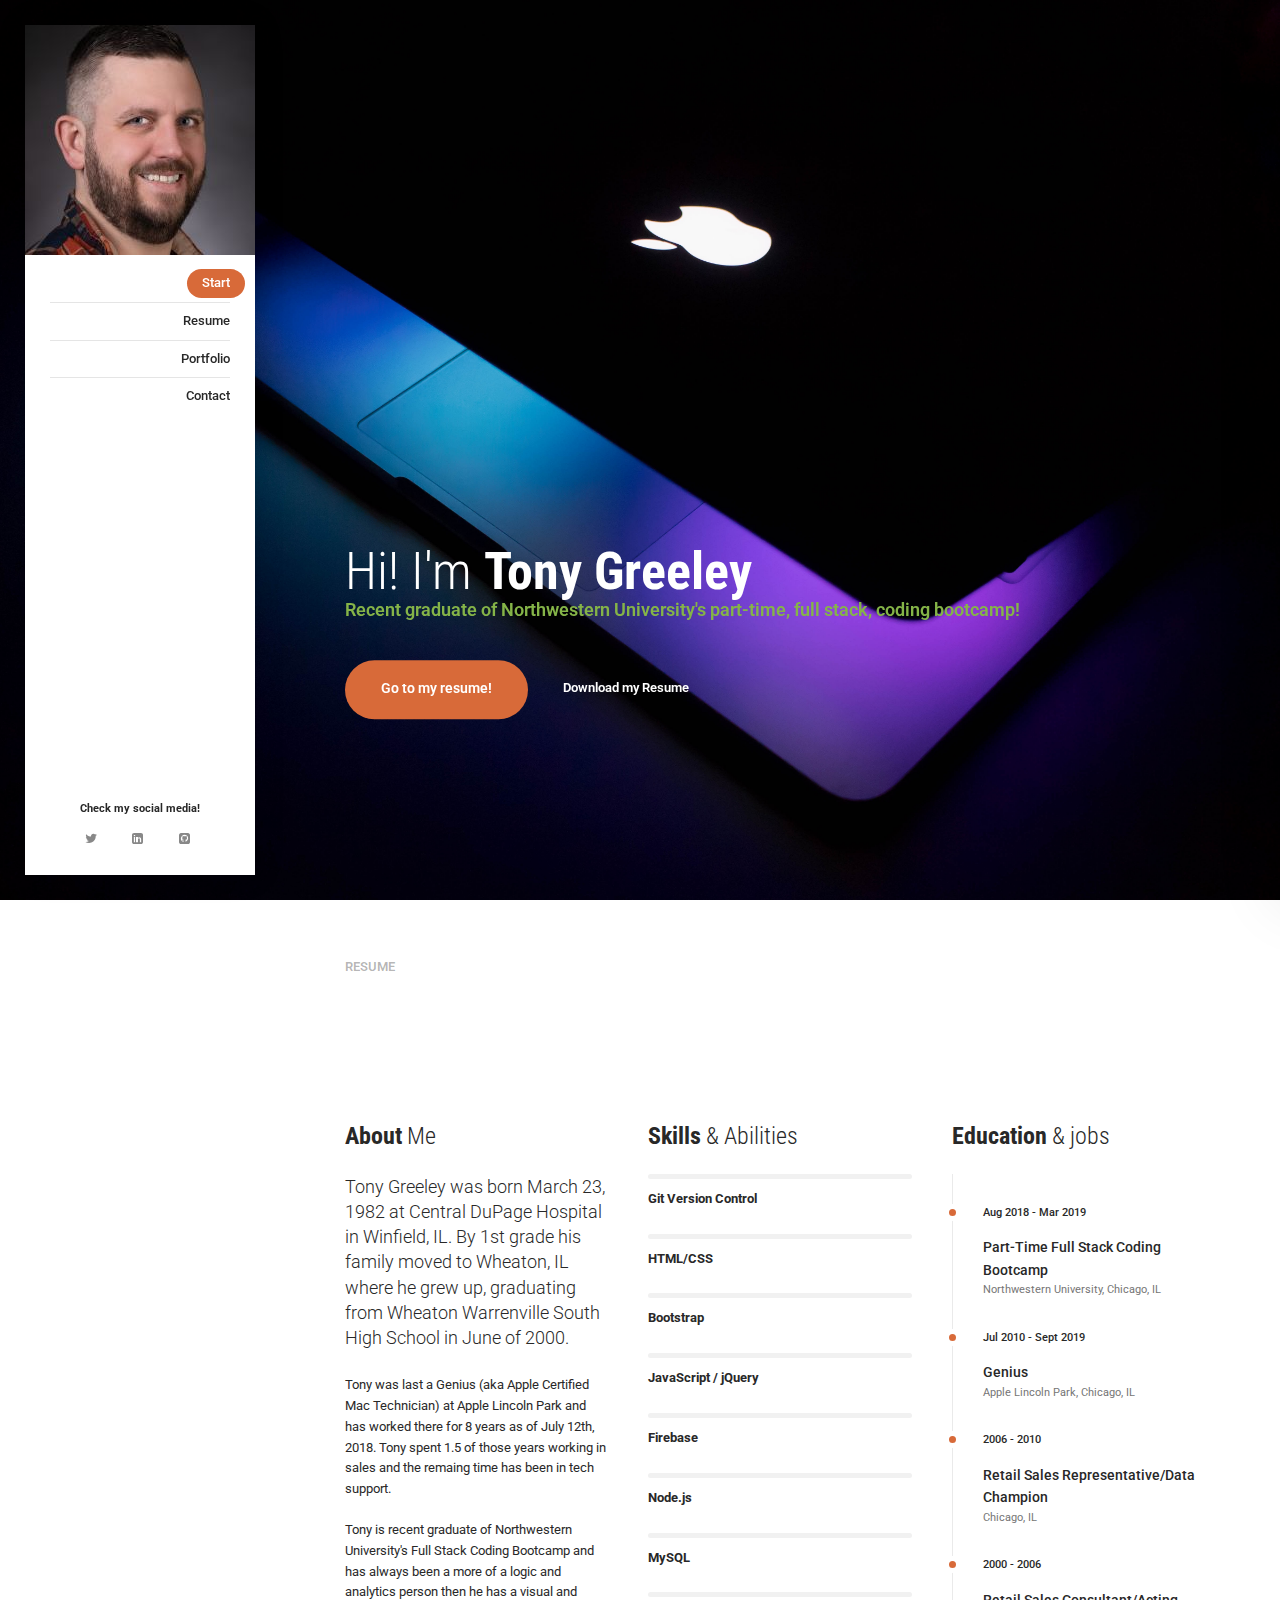
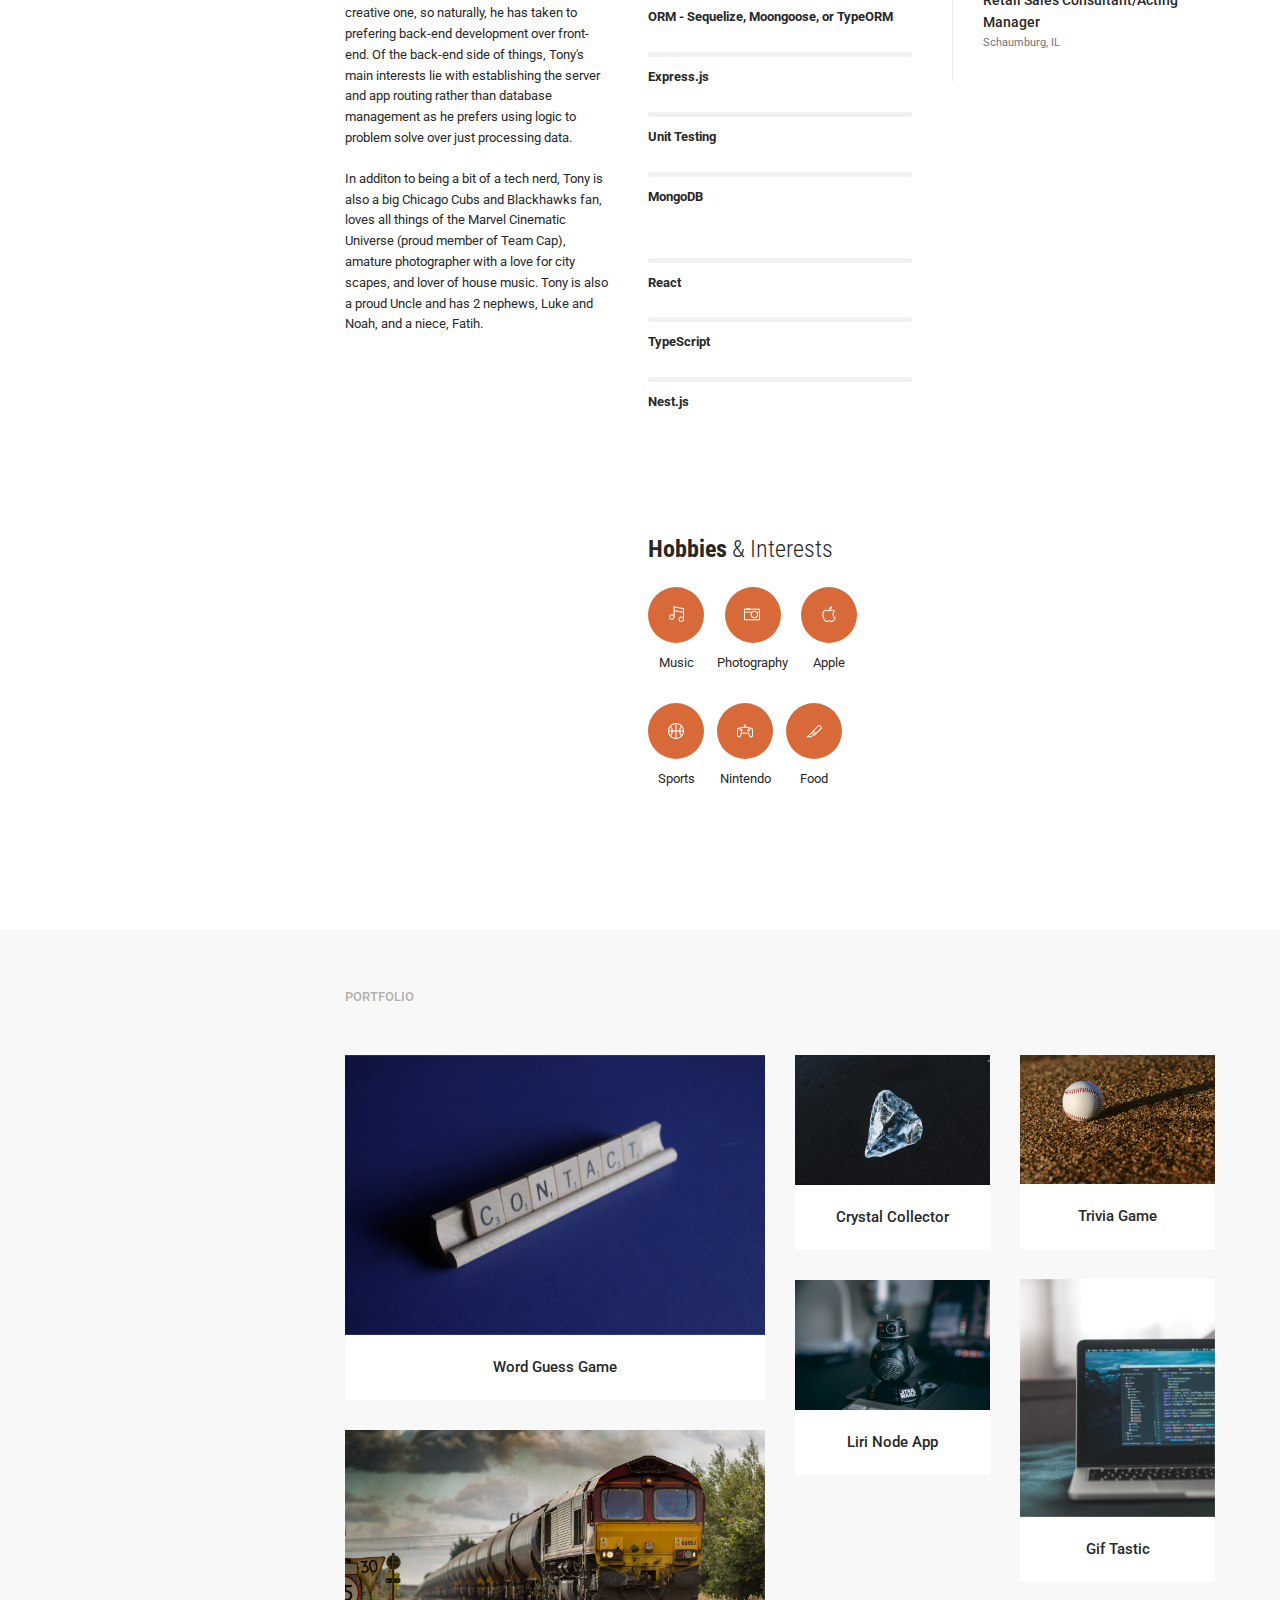
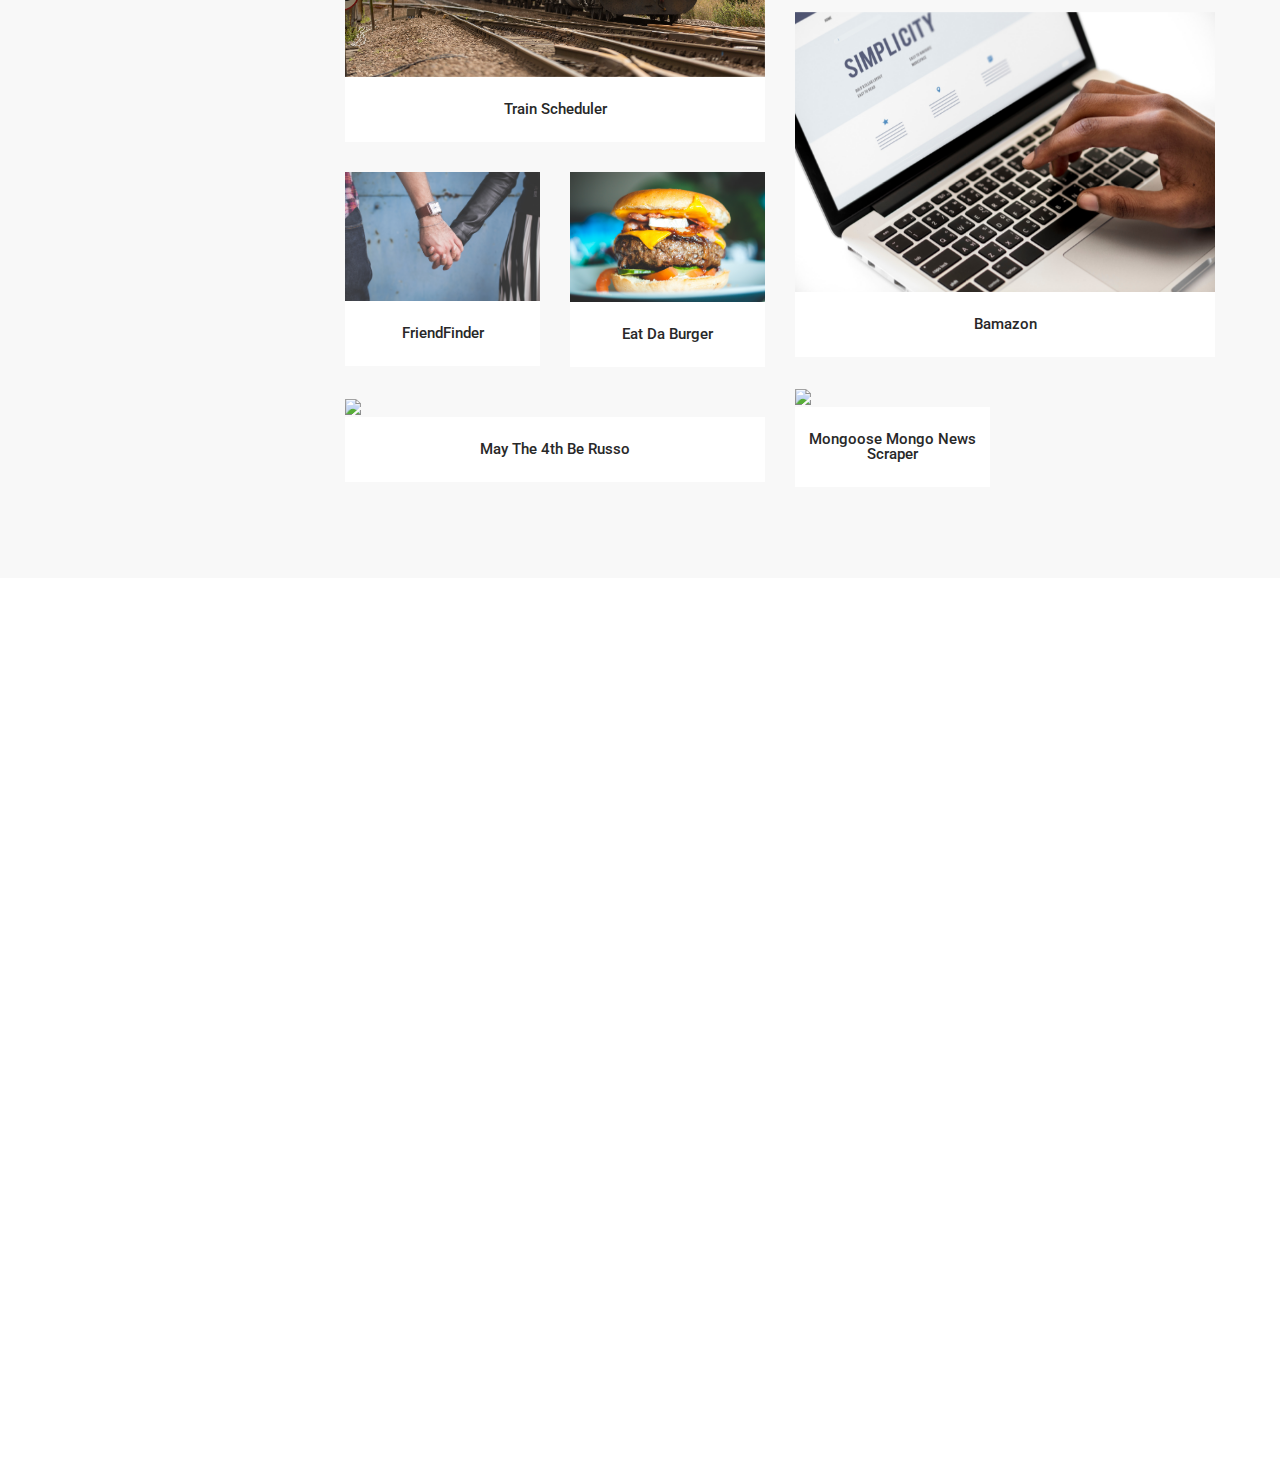
==== commit de8e0dd8: "Updated Bamazon panel in portfolio section." ====
--- a/index.html
+++ b/index.html
@@ -489,29 +489,28 @@
                             </div>
                         </div>
                         <div class="item-title">
-                            <span class="title">Liri Node App-</span>
-                        </div>
-                    </div>
-                </div>
-                <!-- Masonry Element -->
-                <div class="webdesign masonry-item margin-b-30 col-lg-6 col-sm-12 col-xs-12">
-                    <div class="gallery-item">
-                        <div class="item-photo">
-                            <a href="./index.html" data-target="ajax-modal"><img src="./assets/img/photos/rawpixel-603646-unsplash.jpg"/></a>
-                            <div class="item-hover bg-dark dark">
-                                <div class="item-hover-content">
-                                    <a href="https://github.com/tonythetiger323/bamazon" data-target="ajax-modal" class="icon icon-sm icon-hover icon-circle icon-primary"><i class="fa fa-link"></i></a>
+                            <span class="title">Liri Node App</span>
+                        </div>
+                    </div>
+                </div>
+                <!-- Masonry Element -->
+                <div class="development masonry-item margin-b-30 col-lg-6 col-sm-12 col-xs-12">
+                    <div class="gallery-item">
+                        <div class="item-photo">
+                            <a href="./index.html" data-target="ajax-modal"><img src="./assets/img/photos/rawpixel-603646-unsplash.jpg" alt="" /></a>
+                            <div class="item-hover bg-dark dark">
+                                <div class="item-hover-content">
+                                    <a href="https://github.com/tonythetiger323/bamazon" target="_blank" class="icon icon-sm icon-hover icon-circle icon-primary"><i class="fa fa-link"></i></a>
                                     <a href="https://youtu.be/lS2jok3E8bo" target="_blank" class="icon icon-sm icon-circle icon-white icon-hover"><i class="fa fa-play"></i></a>
                                 </div>
                             </div>
                         </div>
                         <div class="item-title">
-                           <span class="title">Bamazon</span>
-                        </div>
-                    </div>
-                </div>
-                   
-                    <!-- Masonry Element -->
+                            <span class="title">Bamazon</span>
+                        </div>
+                    </div>
+                </div>
+                <!-- Masonry Element -->
                 <div class="development masonry-item margin-b-30 col-lg-3 col-sm-6 col-xs-12">
                     <div class="gallery-item">
                         <div class="item-photo">
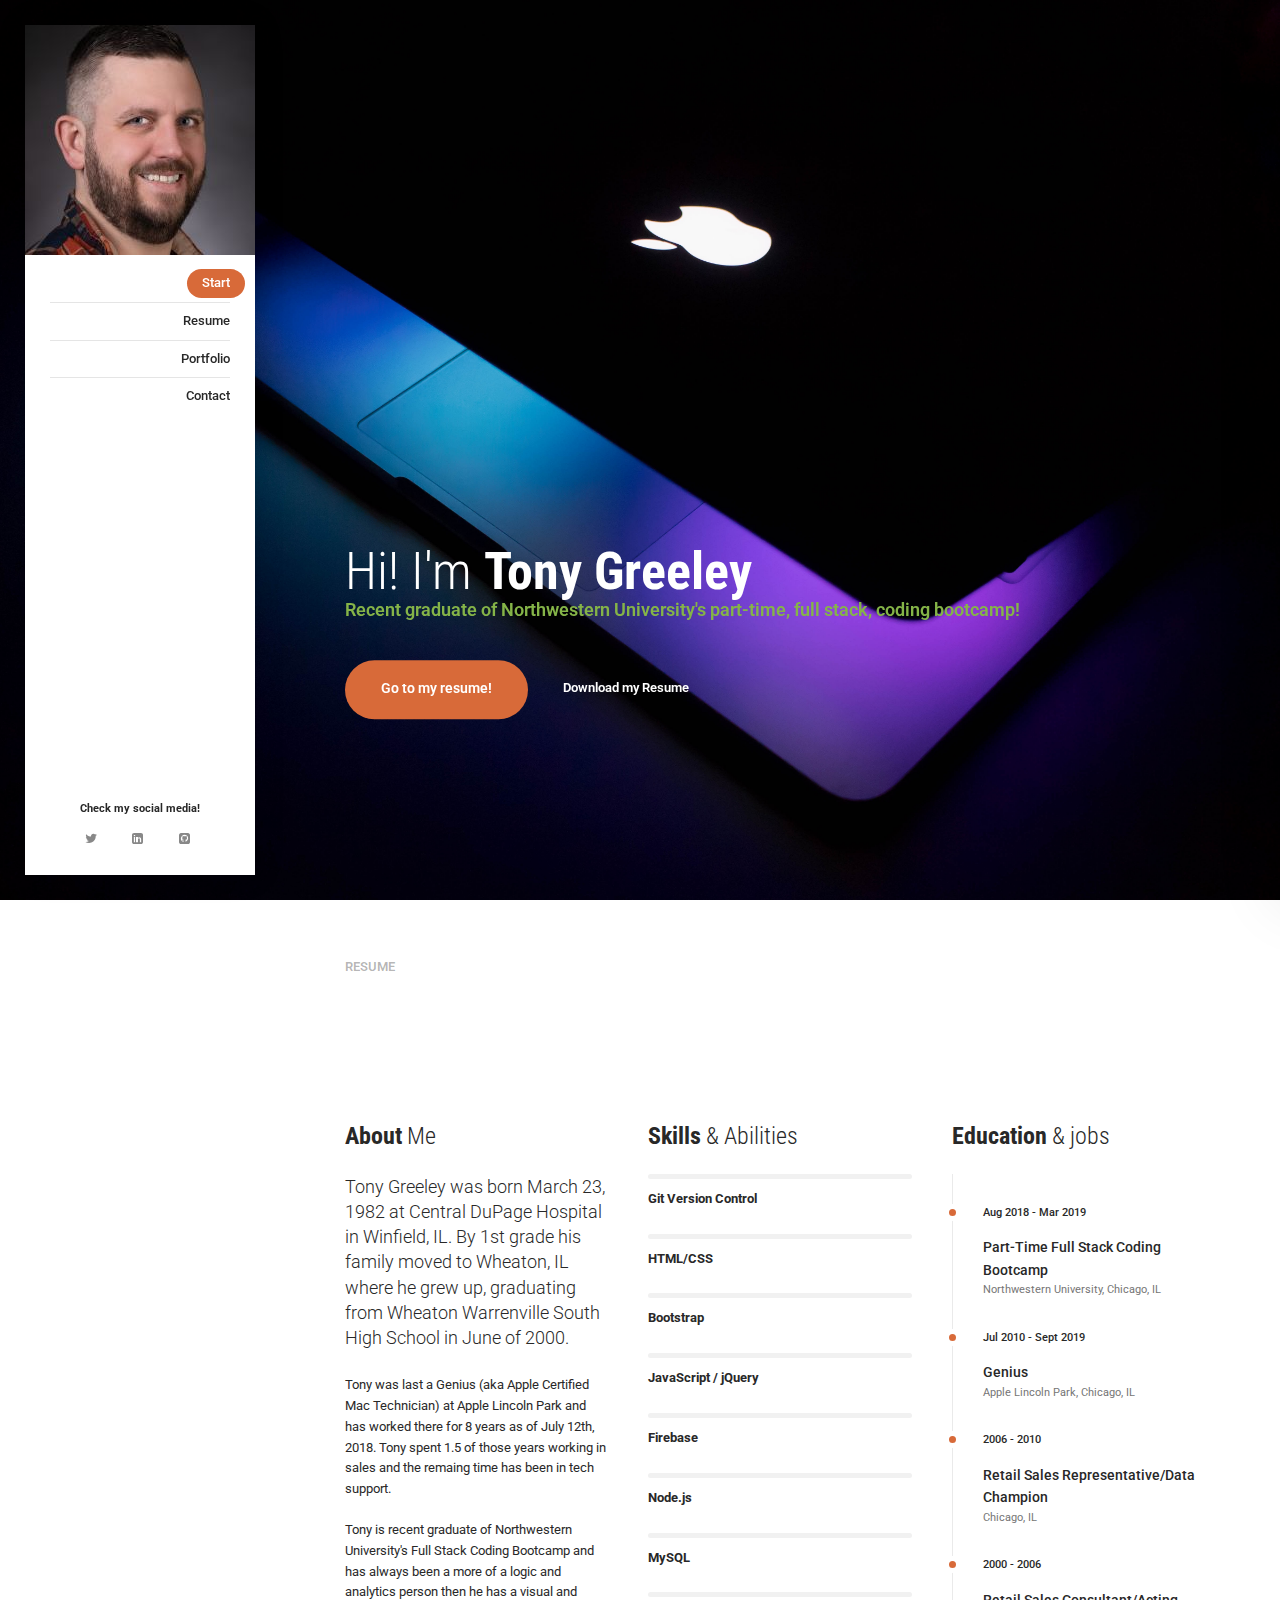
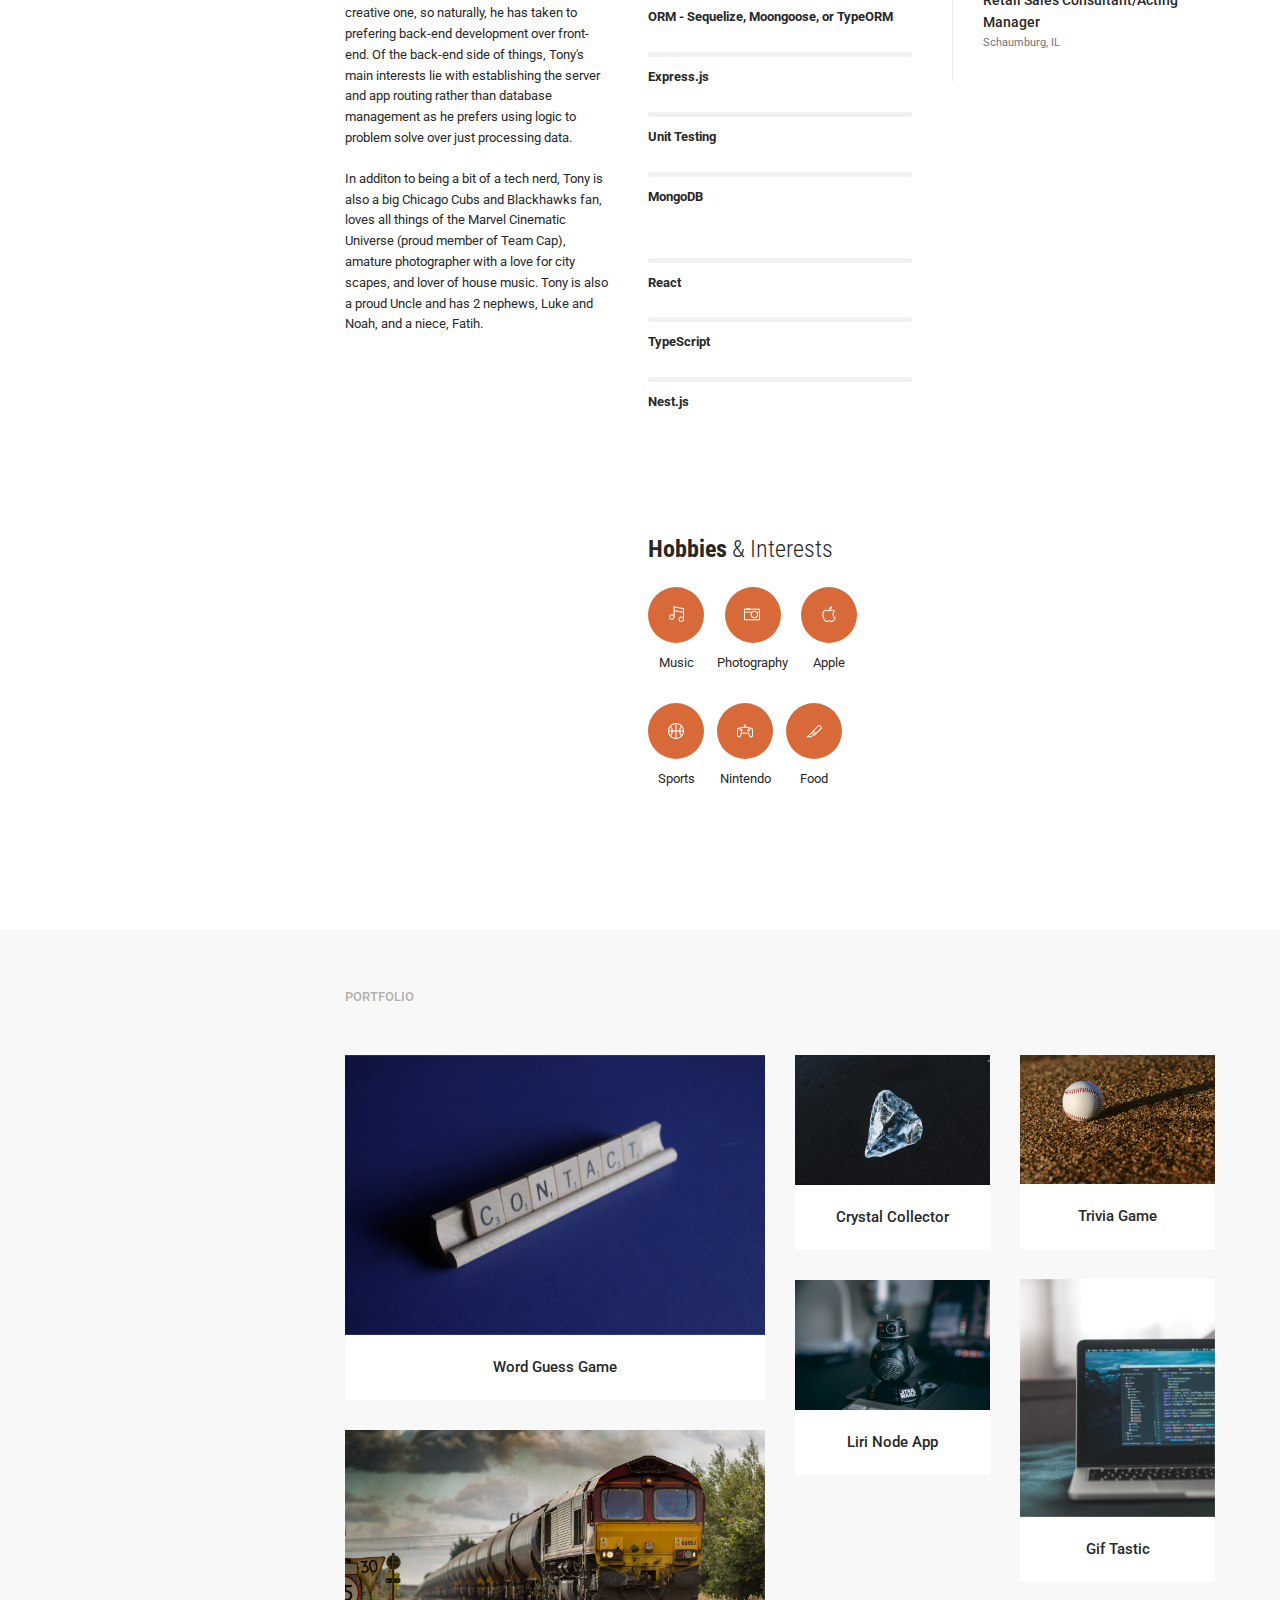
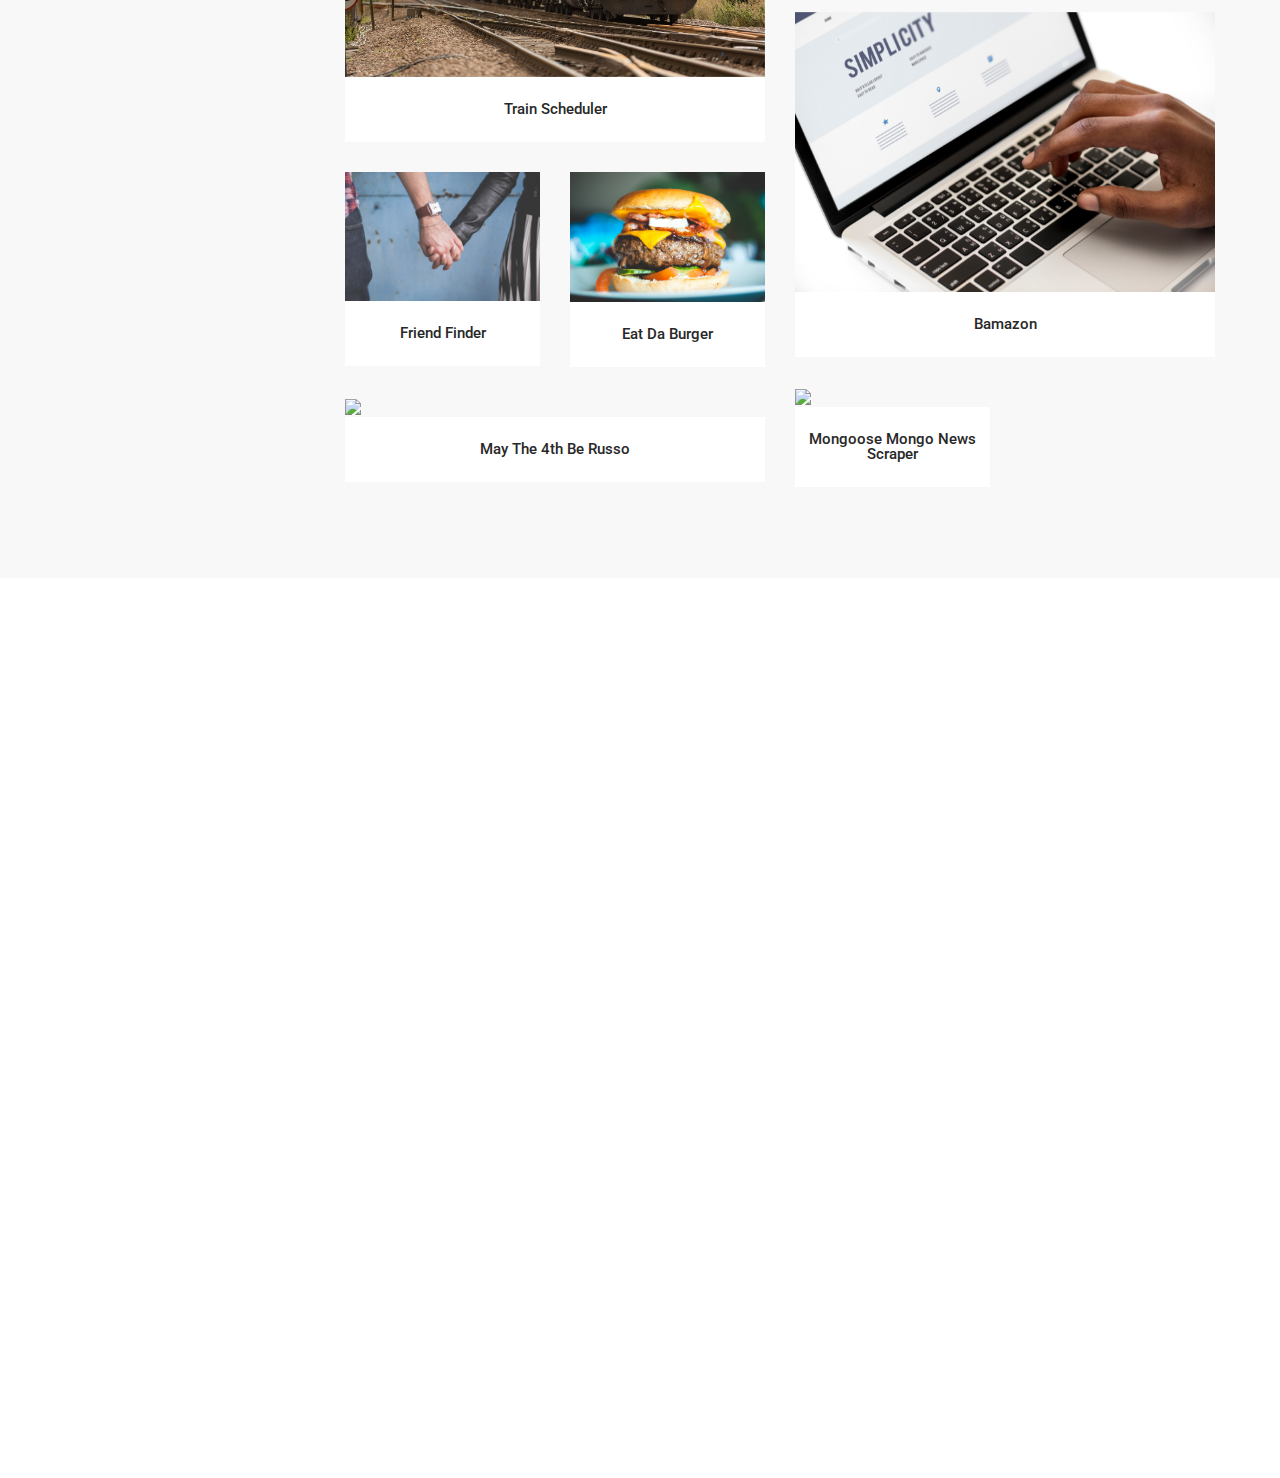
==== commit 165deb89: "Updated friend finder panel of portfolio section." ====
--- a/index.html
+++ b/index.html
@@ -514,21 +514,20 @@
                 <div class="development masonry-item margin-b-30 col-lg-3 col-sm-6 col-xs-12">
                     <div class="gallery-item">
                         <div class="item-photo">
-                            <a href="projects/project-example-it.html" data-target="ajax-modal"><img src="./assets/img/photos/freestocks-org-132631-unsplash.jpg" alt="" /></a>
-                            <div class="item-hover bg-dark dark">
-                                <div class="item-hover-content">
-                                    <a href="./assets/img/photos/freestocks-org-132631-unsplash.jpg" data-target="ajax-modal" class="icon icon-sm icon-hover icon-circle icon-primary"><i class="fa fa-link"></i></a>
-                                    <a href="https://desolate-waters-46302.herokuapp.com/" target="_blank" class="icon icon-sm icon-circle icon-white icon-hover"><i class="fa fa-play"></i></a>
-                                </div>
-                            </div>
-                        </div>
-                        <div class="item-title">
-                            <span class="title">FriendFinder</span>
-                        </div>
-                    </div>
-                </div>
-                    
-                    <!-- Masonry Element -->
+                            <a href="./index.html" data-target="ajax-modal"><img src="./assets/img/photos/freestocks-org-132631-unsplash.jpg" alt="" /></a>
+                            <div class="item-hover bg-dark dark">
+                                <div class="item-hover-content">
+                                    <a href="https://github.com/tonythetiger323/FriendFinder" target="_blank" class="icon icon-sm icon-hover icon-circle icon-primary"><i class="fa fa-link"></i></a>
+                                    <a href="https://friend-finder-0hbd.onrender.com" target="_blank" class="icon icon-sm icon-circle icon-white icon-hover"><i class="fa fa-play"></i></a>
+                                </div>
+                            </div>
+                        </div>
+                        <div class="item-title">
+                            <span class="title">Friend Finder</span>
+                        </div>
+                    </div>
+                </div>
+                <!-- Masonry Element -->
                 <div class="graphic masonry-item margin-b-30 col-lg-3 col-sm-6 col-xs-12">
                     <div class="gallery-item">
                         <div class="item-photo">
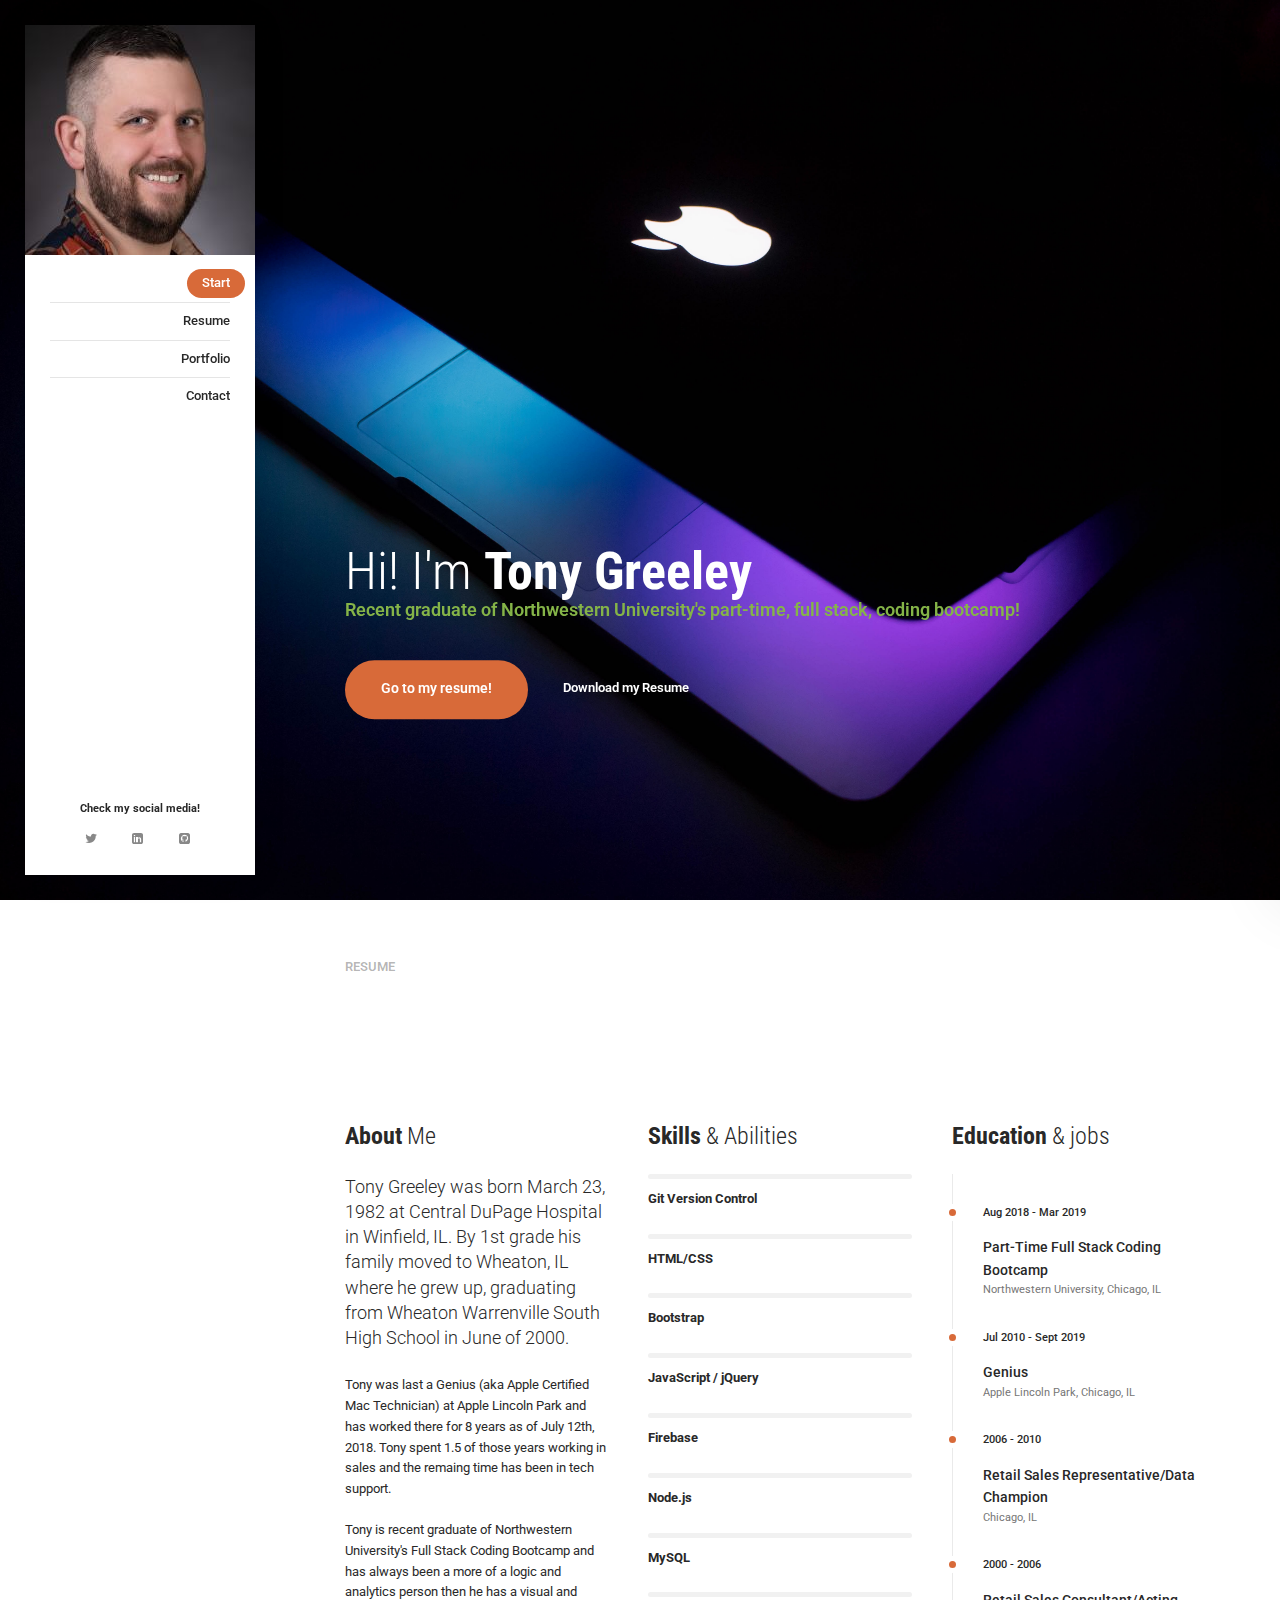
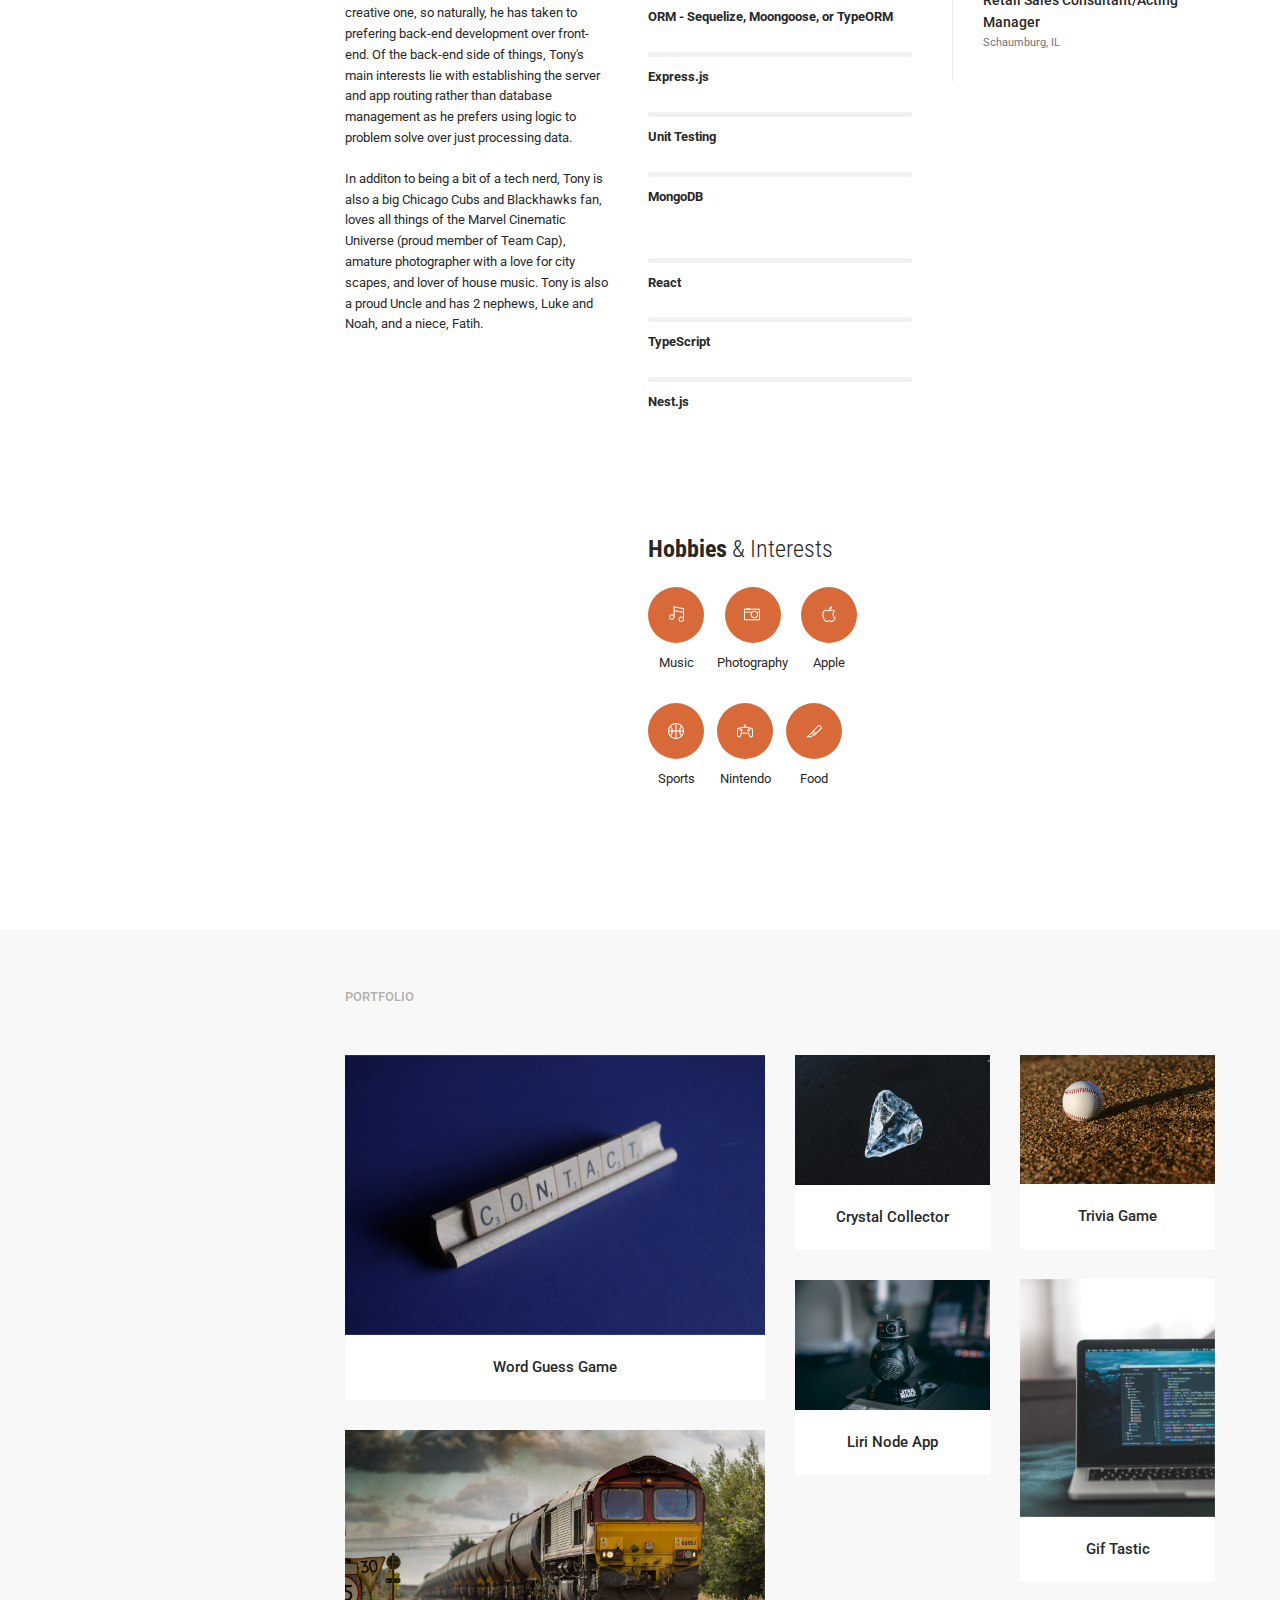
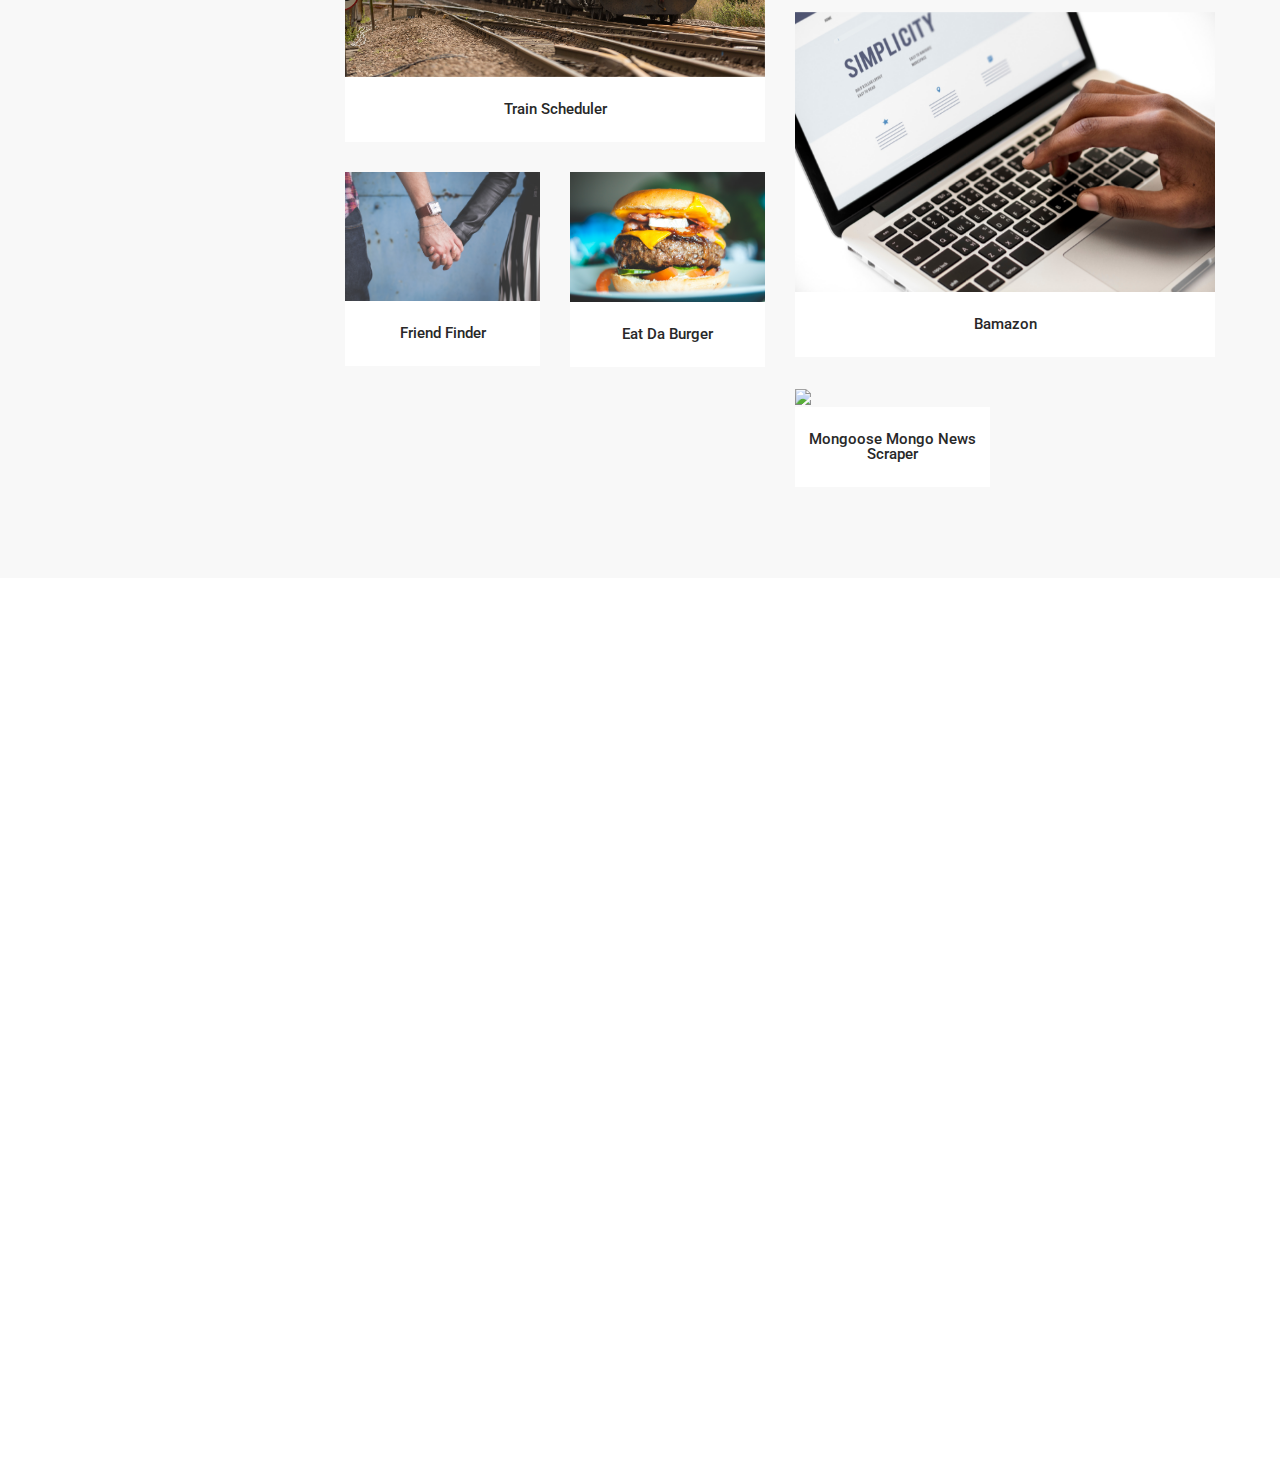
==== commit 719dfb86: "Removed MayThe4thBeRusso project from portfolio section." ====
--- a/index.html
+++ b/index.html
@@ -30,13 +30,13 @@
 
 </head>
 <!-- Google tag (gtag.js) -->
-<script async src="https://www.googletagmanager.com/gtag/js?id=G-3X4RRBQEVQ"></script>
+<script async src="https://www.googletagmanager.com/gtag/js?id=G-VFEBPR7WYB"></script>
 <script>
   window.dataLayer = window.dataLayer || [];
   function gtag(){dataLayer.push(arguments);}
   gtag('js', new Date());
 
-  gtag('config', 'G-3X4RRBQEVQ');
+  gtag('config', 'G-VFEBPR7WYB');
 </script>
 <body class="header-vertical">
 
@@ -536,7 +536,7 @@
                                 <div class="item-hover-content">
                                     <a href="https://github.com/tonythetiger323/burger" target="_blank" class=" icon icon-sm
                                               " data-target="ajax-modal" class="icon icon-sm icon-hover icon-circle icon-primary"><i class="fa fa-link"></i></a>
-                                    <a href="https://fathomless-woodland-32050.herokuapp.com/" target="_blank" class="icon icon-sm icon-circle icon-white icon-hover"><i class="fa fa-play"></i></a>
+                                    <a href="https://burger-diu0.onrender.com" target="_blank" class="icon icon-sm icon-circle icon-white icon-hover"><i class="fa fa-play"></i></a>
                                 </div>
                             </div>
                         </div>
@@ -554,30 +554,12 @@
                             <div class="item-hover bg-dark dark">
                                 <div class="item-hover-content">
                                     <a href="https://github.com/tonythetiger323/MongooseMongoNewsScraper" data-target="ajax-modal" class="icon icon-sm icon-hover icon-circle icon-primary"><i class="fa fa-link"></i></a>
-                                    <a href="https://sheltered-citadel-22600.herokuapp.com/" target="_blank" class="icon icon-sm icon-circle icon-white icon-hover"><i class="fa fa-play"></i></a>
+                                    <a href="https://mongomongoosenewsscraper.onrender.com" target="_blank" class="icon icon-sm icon-circle icon-white icon-hover"><i class="fa fa-play"></i></a>
                                 </div>
                             </div>
                         </div>
                         <div class="item-title">
                             <span class="title">Mongoose Mongo News Scraper</span>
-                        </div>
-                    </div>
-                </div>
-                    
-                    <!-- Masonry Element -->
-                <div class="development masonry-item margin-b-30 col-lg-6 col-sm-12 col-xs-12">
-                    <div class="gallery-item">
-                        <div class="item-photo">
-                            <a href="./index.html" data-target="ajax-modal"><img src="https://res.cloudinary.com/tonythetiger323/image/upload/v1551236759/MayThe4thBeRusso/Other%20Photos/Together/FullSizeRender.jpg"/></a>
-                            <div class="item-hover bg-dark dark">
-                                <div class="item-hover-content">
-                                    <a href="https://github.com/tonythetiger323/MayThe4thBeRussov2" data-target="ajax-modal" class="icon icon-sm icon-hover icon-circle icon-primary"><i class="fa fa-link"></i></a>
-                                    <a href="https://www.maythe4thberusso.com" target="_blank" class="icon icon-sm icon-circle icon-white icon-hover"><i class="fa fa-play"></i></a>
-                                </div>
-                            </div>
-                        </div>
-                        <div class="item-title">
-                           <span class="title">May The 4th Be Russo</span>
                         </div>
                     </div>
                 </div>
@@ -679,7 +661,7 @@
     <script src="assets/js/core.min.js"></script>
 
     <!--Google Maps API-->
-    <script src="https://maps.googleapis.com/maps/api/js?key=AIzaSyB9LO5pfOmBfFODdh-XQ9TsDspVODIFXzY"></script>
+    <script src="https://maps.googleapis.com/maps/api/js?key=AIzaSyBfObdqaz_BJOxADjU09CjN0DSML3LztCI"></script>
 </body>
     
 </html>
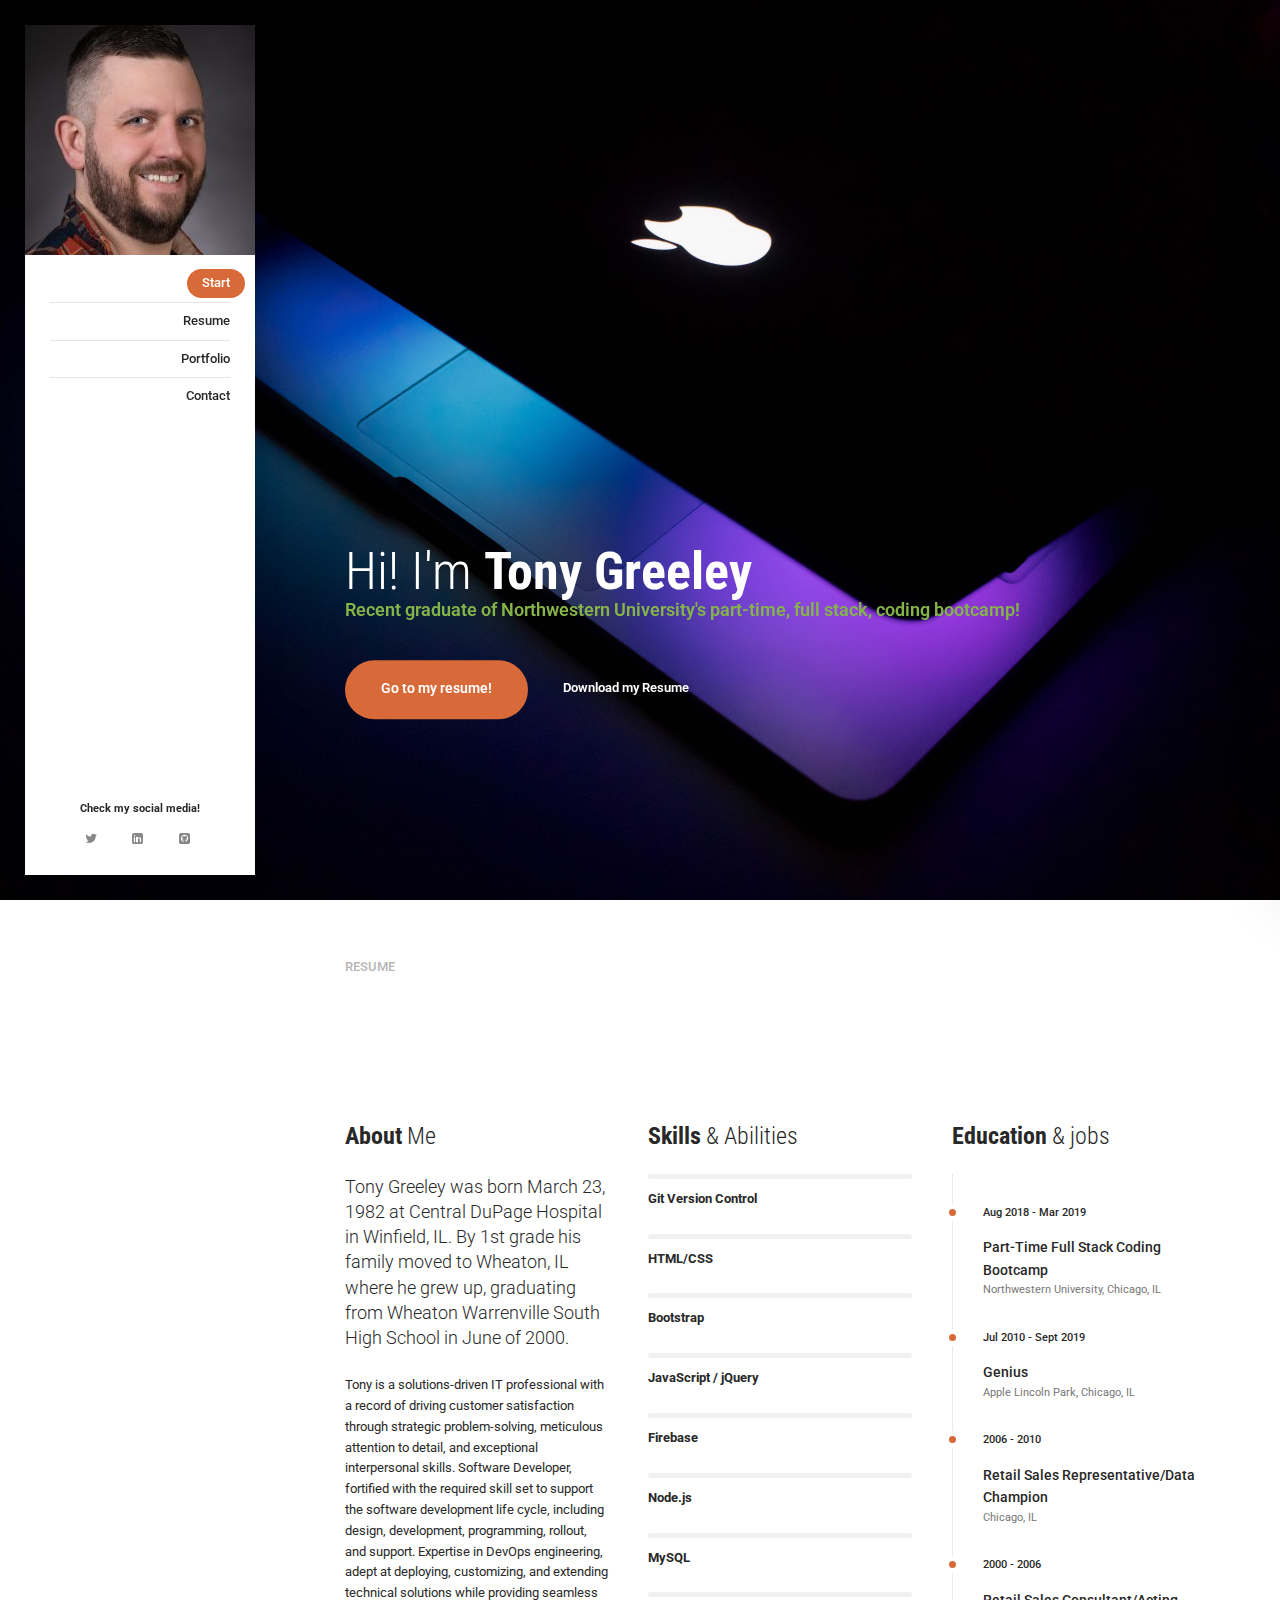
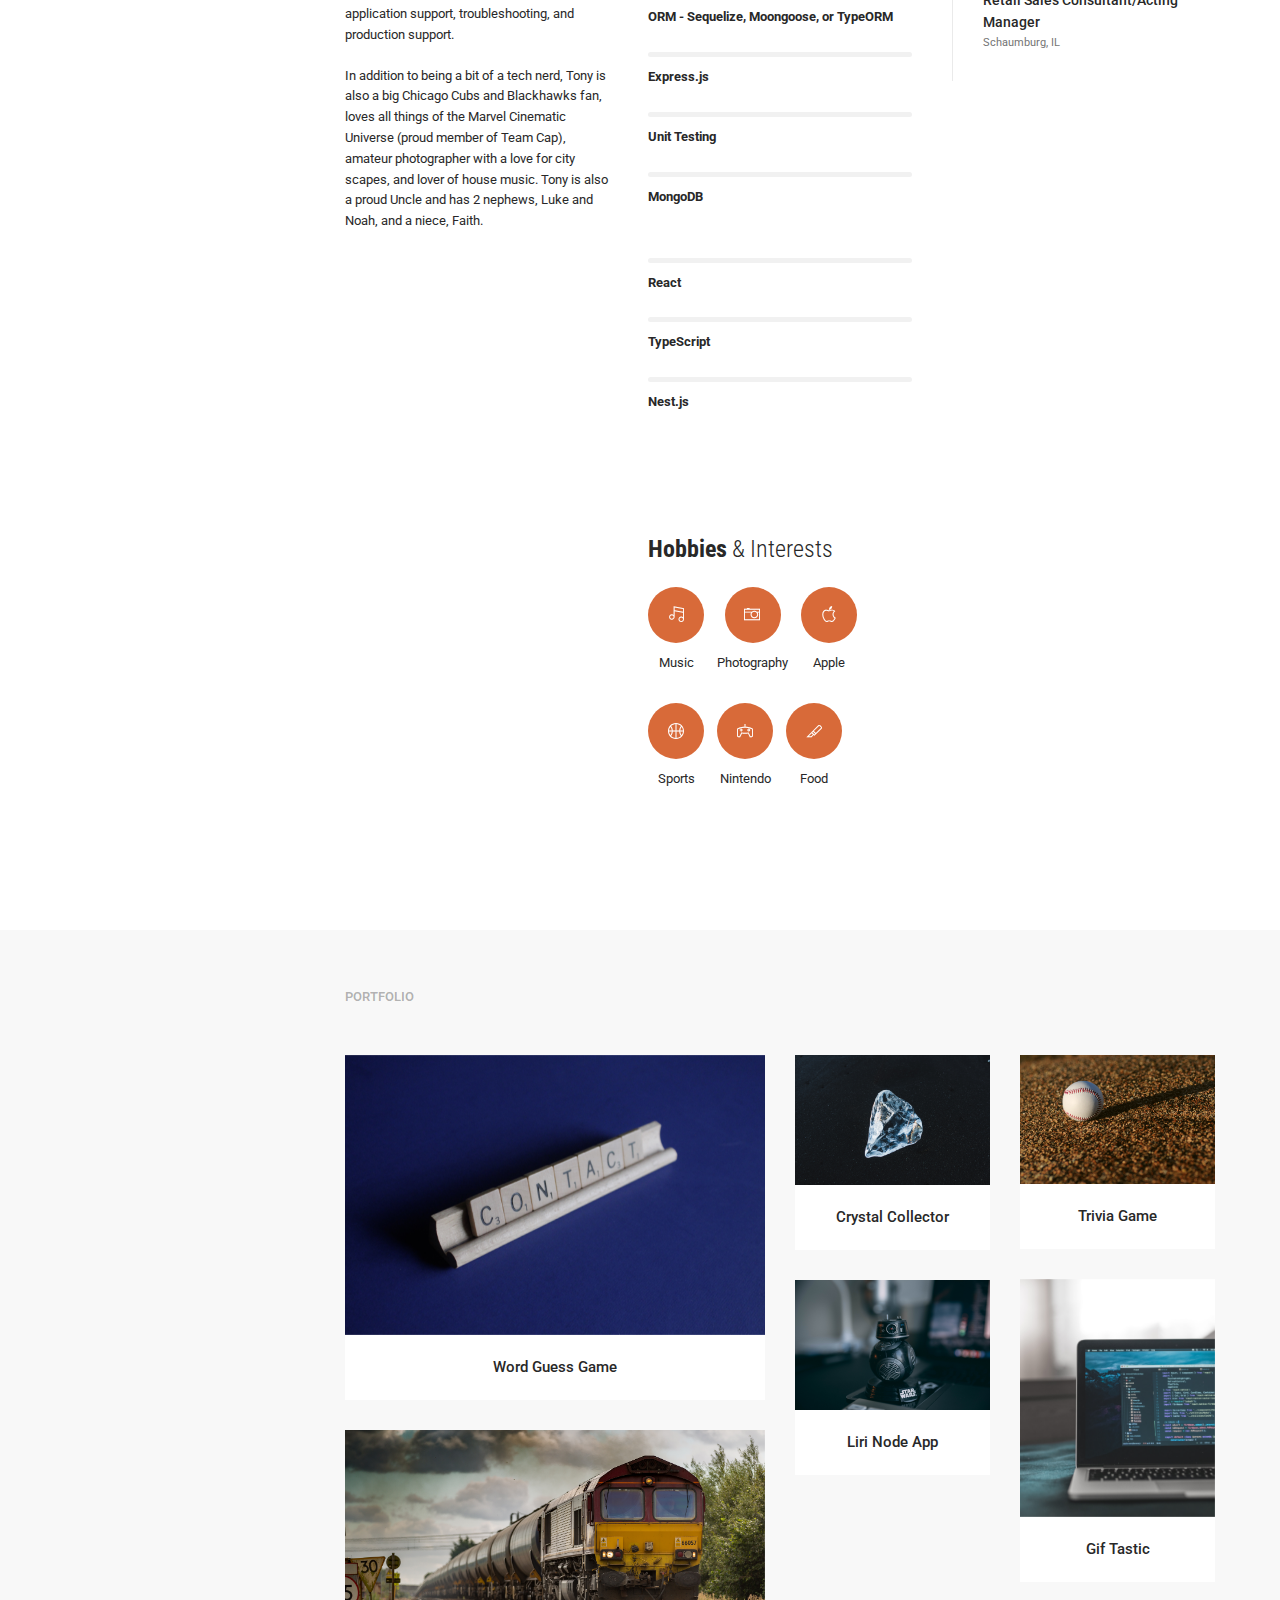
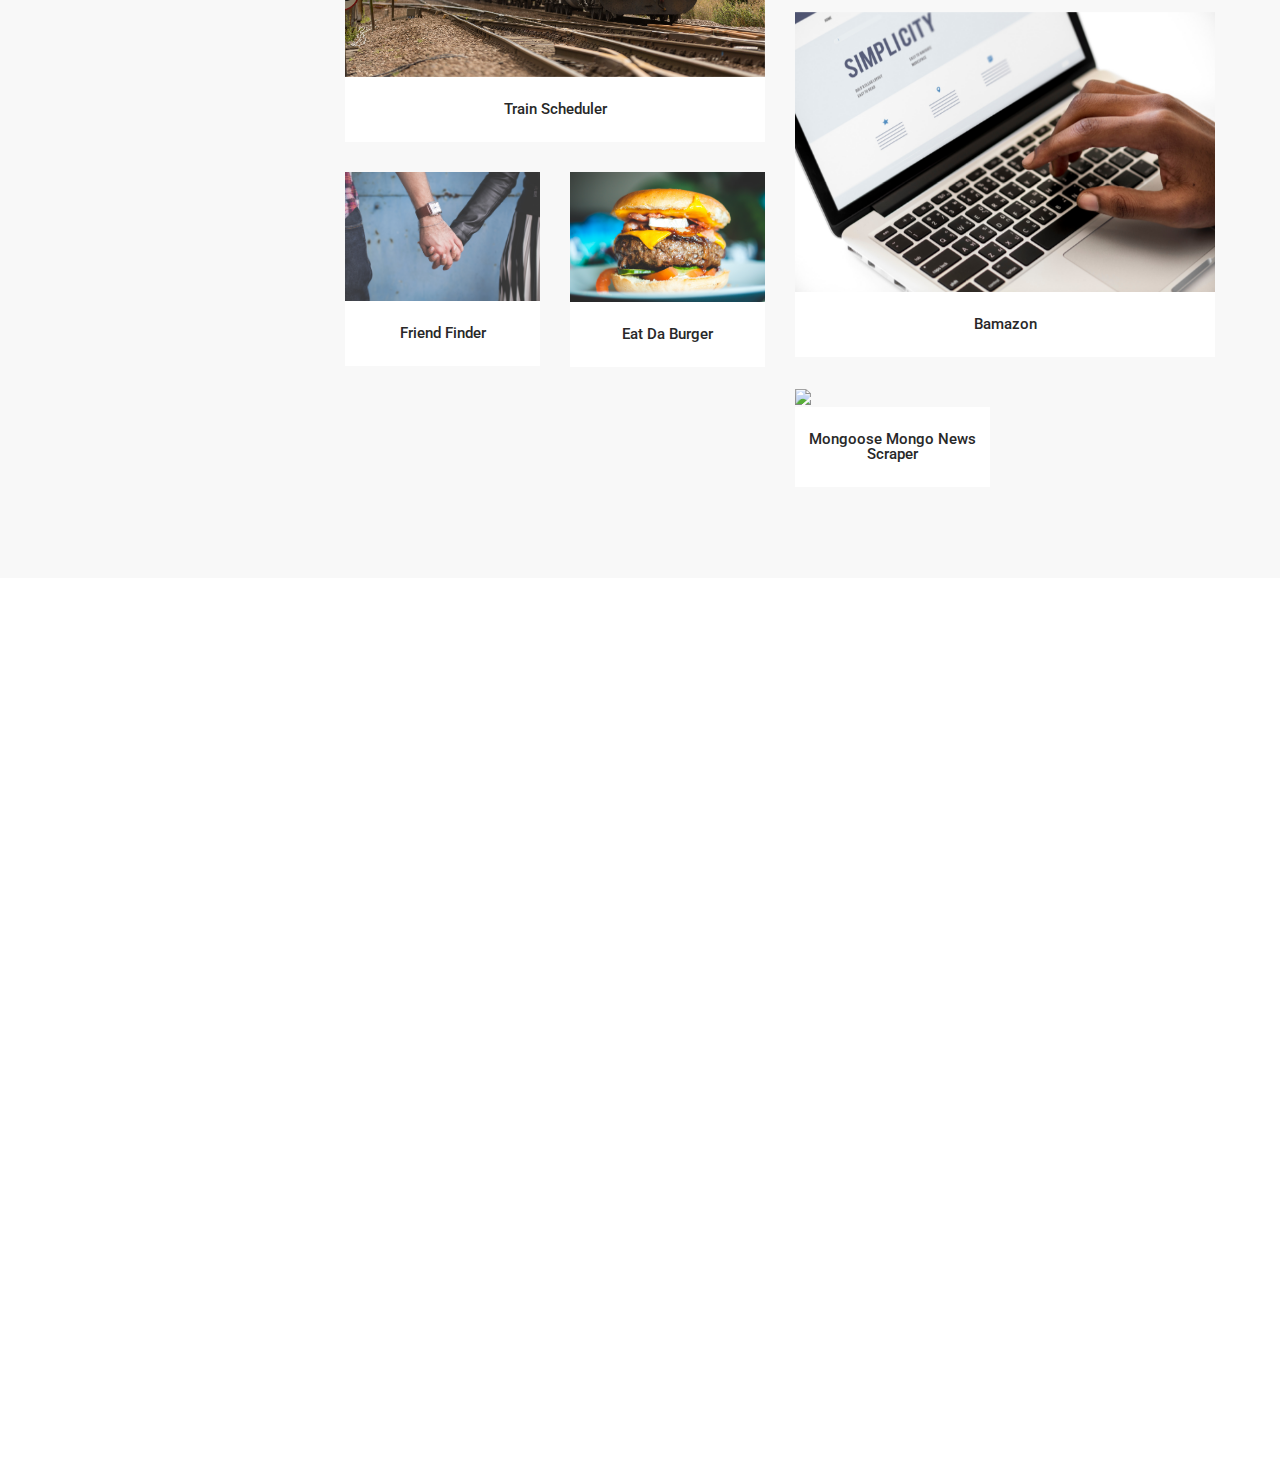
==== commit 41b87d91: "Updated resume portion of webpage." ====
--- a/index.html
+++ b/index.html
@@ -122,26 +122,17 @@
                                 Warrenville
                                 South High School in June of 2000. 
                             </p>
-                            <p>Tony was last a Genius (aka Apple Certified Mac Technician) at Apple Lincoln Park
-                                and
-                                has worked there for 8 years as of July 12th, 2018. Tony spent 1.5 of those years working
-                                in
-                                sales and the remaing time has been in tech support.
-                            </p>
                             <p>
-                                Tony is recent graduate of Northwestern University's Full Stack Coding Bootcamp and has always been a more of a logic and analytics person then he has a 
-                                visual and creative one, so naturally, he has taken to prefering back-end 
-                                development over front-end. Of the back-end side of things, Tony's 
-                                main interests lie with establishing the server and app routing rather 
-                                than database management as he prefers using logic to problem solve over 
-                                just processing data.
+                                Tony is a solutions-driven IT professional with a record of driving customer satisfaction through strategic problem-solving,
+                                meticulous attention to detail, and exceptional interpersonal skills. Software Developer, fortified with the required skill set to support the software development life cycle, including design, development, programming, rollout, and support. Expertise in DevOps engineering, adept at deploying, customizing, and extending technical solutions while
+                                providing seamless application support, troubleshooting, and production support.
                             </p>
                             <p> 
-                                In additon to being a bit of a tech nerd, Tony is also a big Chicago Cubs and Blackhawks
+                                In addition to being a bit of a tech nerd, Tony is also a big Chicago Cubs and Blackhawks
                                 fan, loves all things of the Marvel Cinematic Universe (proud member of Team Cap),
-                                amature photographer with a love for city scapes, and lover of house music.
+                                amateur photographer with a love for city scapes, and lover of house music.
                                 Tony
-                                is also a proud Uncle and has 2 nephews, Luke and Noah, and a niece, Fatih.
+                                is also a proud Uncle and has 2 nephews, Luke and Noah, and a niece, Faith.
                             </p>
 
                         </div>
